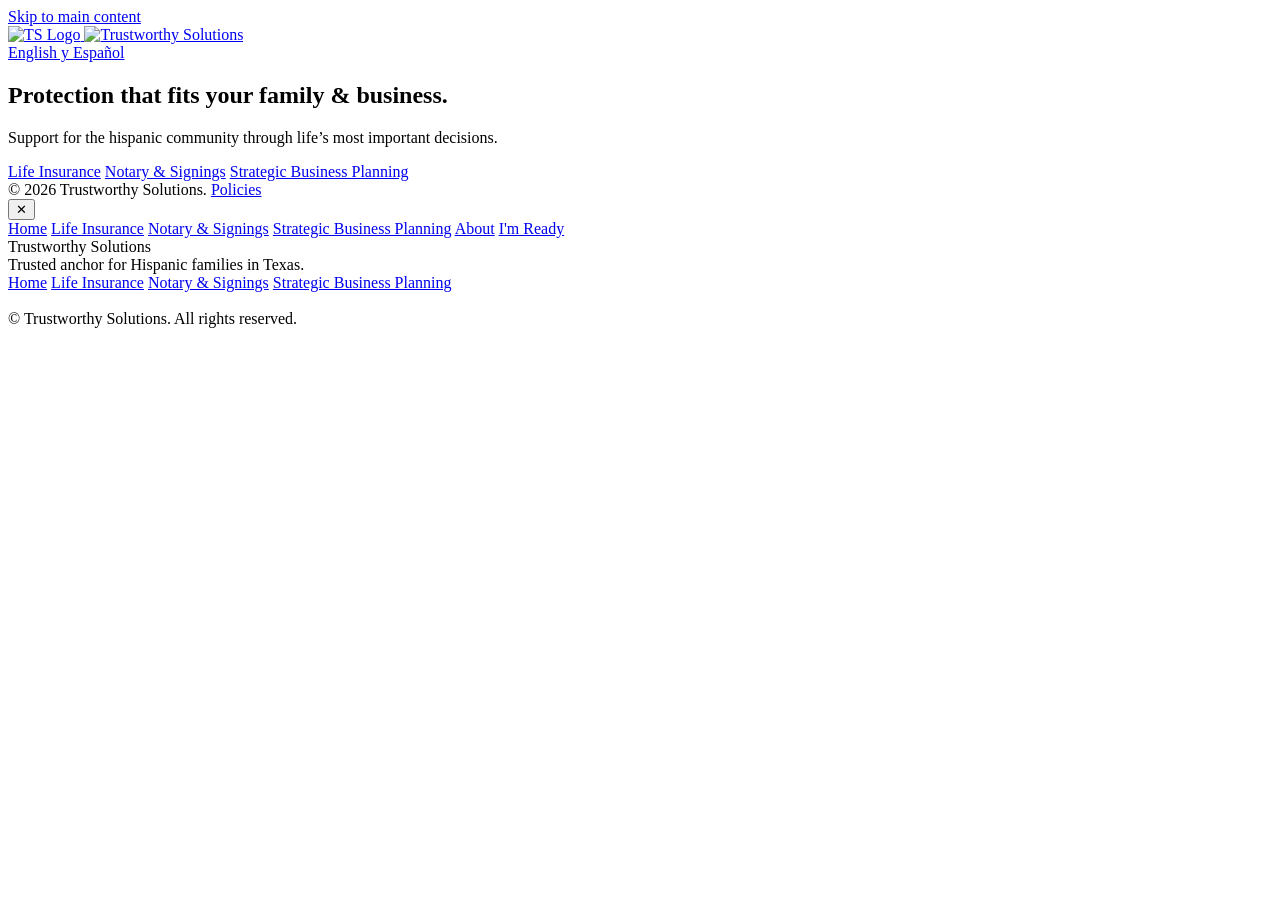
==== index.html @ 928674b2 "Add files via upload" ====
<!DOCTYPE html>

<html lang="en">
<head>
<meta charset="utf-8"/>
<meta content="width=device-width, initial-scale=1" name="viewport"/><meta content="#ffffff" name="theme-color"/><link href="favicon.ico" rel="icon"/><link href="favicon.ico" rel="shortcut icon"/><link href="favicon-32x32.png" rel="icon" sizes="32x32" type="image/png"/><link href="favicon-16x16.png" rel="icon" sizes="16x16" type="image/png"/><link href="apple-touch-icon.png" rel="apple-touch-icon" sizes="180x180"/><link href="site.webmanifest" rel="manifest"/><link as="image" href="assets/img/home-hero-1280.webp" rel="preload" type="image/webp"/><link as="image" href="assets/img/home-hero.webp" rel="preload" type="image/webp"/>
<title>Trustworthy Solutions | Life Insurance, Notary &amp; Business Planning in Texas</title>
<meta name="description" content="Trustworthy Solutions helps Hispanic families in Texas with life insurance, notary signings, and strategic business planning. Bilingual support in English y Español."/>
<meta name="robots" content="index, follow"/>
<link rel="canonical" href="https://mytrustworthysolutions.com/"/>
<meta property="og:title" content="Trustworthy Solutions | Life Insurance, Notary &amp; Business Planning in Texas"/>
<meta property="og:description" content="Trustworthy Solutions helps Hispanic families in Texas with life insurance, notary signings, and strategic business planning. Bilingual support in English y Español."/>
<meta property="og:type" content="website"/>
<meta property="og:url" content="https://mytrustworthysolutions.com/"/>
<meta property="og:image" content="https://mytrustworthysolutions.com/assets/img/TSLogo1.png"/>
<meta name="twitter:card" content="summary_large_image"/>
<meta name="twitter:title" content="Trustworthy Solutions | Life Insurance, Notary &amp; Business Planning in Texas"/>
<meta name="twitter:description" content="Trustworthy Solutions helps Hispanic families in Texas with life insurance, notary signings, and strategic business planning. Bilingual support in English y Español."/>
<meta name="twitter:image" content="https://mytrustworthysolutions.com/assets/img/TSLogo1.png"/>
<script type="application/ld+json">
{
  "@context": "https://schema.org",
  "@graph": [
    {
      "@type": ["Organization", "LocalBusiness", "InsuranceAgency", "FinancialService"],
      "@id": "https://mytrustworthysolutions.com/#organization",
      "name": "Trustworthy Solutions",
      "url": "https://mytrustworthysolutions.com/",
      "logo": "https://mytrustworthysolutions.com/assets/img/TSLogo1.png",
      "image": "https://mytrustworthysolutions.com/assets/img/TSLogo1.png",
      "description": "Trustworthy Solutions helps Hispanic families in Texas with life insurance, notary signings, and strategic business planning. Bilingual support in English y Español.",
      "founder": {
        "@type": "Person",
        "name": "Tachary O’Neill"
      },
      "areaServed": {
        "@type": "State",
        "name": "Texas"
      },
      "serviceType": ["Life Insurance", "Notary Services", "Strategic Business Planning"],
      "availableLanguage": ["English", "Spanish"]
    }
  ]
}
</script>
<link href="assets/css/styles.css" rel="stylesheet"/>
</head>
<body class="layout-relaxed page-home">
<a class="skip" href="#main">Skip to main content</a>
<header class="site-header"><div class="header-inner container"><a aria-label="Home" class="brand brand-img" href="index.html">
<img alt="TS Logo" class="brand-ts" decoding="async" height="182" src="assets/img/TSLogo1.png" width="183"/>
<img alt="Trustworthy Solutions" class="brand-wordmark" decoding="async" height="76" src="assets/img/TSLogo2.png" width="225"/>
</a><div class="header-actions navbar-actions">
<a class="header-lang hero-btn lang-toggle" href="contact.html#form">English y Español</a>
</div></div></header>
<main id="main">
<section aria-label="Homepage hero" class="hero-full">
<div aria-label="Homepage hero image placeholder" class="hero-bg" role="img"></div>
<div class="hero-overlay">
<div class="hero-copy"><h1 class="hero-title">Protection that fits your family &amp; business.</h1>
<p class="hero-sub">
          Support for the hispanic community through life’s most important decisions.
        </p>
<div aria-label="Primary actions" class="hero-buttons">
<a class="hero-btn" href="life-insurance.html">Life Insurance</a>
<a class="hero-btn" href="notary-signings.html">Notary &amp; Signings</a>
<a class="hero-btn" href="strategic-business-planning.html">Strategic Business Planning</a>
</div>
</div>
</div>
<div class="home-copyright">
    © <span id="year"></span> Trustworthy Solutions. <a href="policies.html">Policies</a>
</div>
<script>
    (function(){var y=document.getElementById('year'); if(y){y.textContent=new Date().getFullYear();}})();
  </script>
</section>
</main>
<div aria-hidden="true" class="menu-drawer" id="menu-drawer">
<div class="menu-drawer__overlay" tabindex="-1"></div>
<div aria-label="Site menu" aria-modal="true" class="menu-drawer__panel" role="dialog">
<button aria-label="Close menu" class="menu-close" type="button">✕</button>
<nav aria-label="Primary" class="menu-nav">
<a aria-current="page" class="nav-link" href="index.html">Home</a>
<a class="nav-link" href="life-insurance.html">Life Insurance</a>
<a class="nav-link" href="notary-signings.html">Notary &amp; Signings</a>
<a class="nav-link" href="strategic-business-planning.html">Strategic Business Planning</a>
<a class="nav-link" href="about.html">About</a>
<a class="nav-link nav-cta" href="contact.html">I'm Ready</a>
</nav>
</div>
</div>
<footer class="footer-frosted">
<div class="container">
<div class="footer-compact">
<div class="footer-left">
<div class="footer-title">Trustworthy Solutions</div>
<div class="footer-tag">Trusted anchor for Hispanic families in Texas.</div>
</div>
<div class="footer-navwrap">
<nav aria-label="Footer" class="footer-links-inline">
<a href="index.html">Home</a>
<a href="life-insurance.html">Life Insurance</a>
<a href="notary-signings.html">Notary &amp; Signings</a>
<a href="strategic-business-planning.html">Strategic Business Planning</a>
</nav>
</div>
<div class="footer-meta">
<a href="policies.html" style="color:rgba(255,255,255,.86); text-decoration:underline;">Policies &amp; Disclosures</a>
</div>
<div class="small">© <span id="year"></span> Trustworthy Solutions. All rights reserved.</div>
</div>
</div>
</footer><script src="assets/js/main.js"></script></body>
</html>
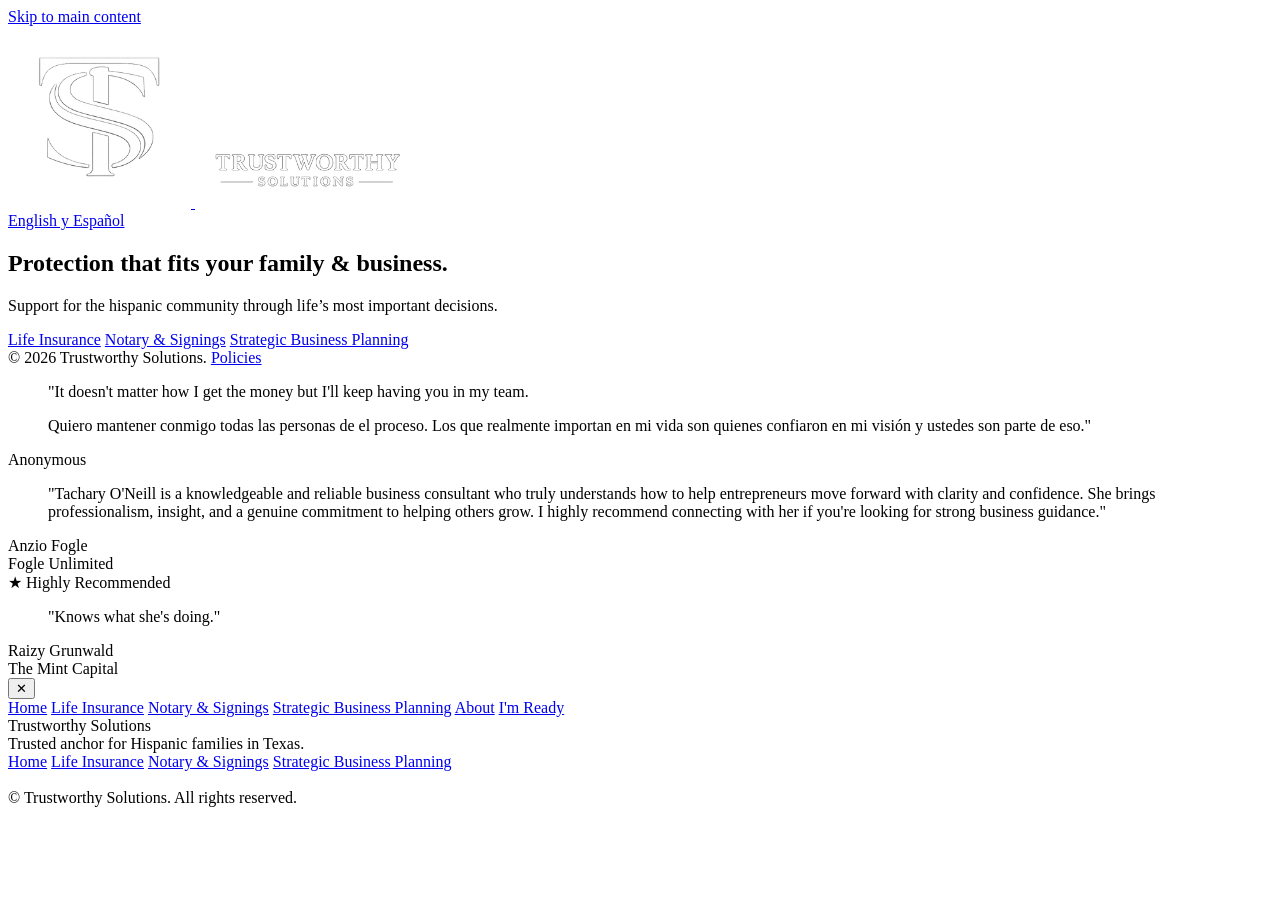
==== commit 67469cfa: "Add files via upload" ====
--- a/index.html
+++ b/index.html
@@ -75,6 +75,34 @@
     (function(){var y=document.getElementById('year'); if(y){y.textContent=new Date().getFullYear();}})();
   </script>
 </section>
+
+<section aria-label="Client reviews" class="home-reviews">
+  <div class="review-grid">
+
+    <article class="review-card long-review">
+      <blockquote>
+        <p>"It doesn't matter how I get the money but I'll keep having you in my team.</p>
+        <p>Quiero mantener conmigo todas las personas de el proceso. Los que realmente importan en mi vida son quienes confiaron en mi visión y ustedes son parte de eso."</p>
+      </blockquote>
+      <div class="review-author">Anonymous</div>
+    </article>
+
+    <article class="review-card">
+      <blockquote>"Tachary O'Neill is a knowledgeable and reliable business consultant who truly understands how to help entrepreneurs move forward with clarity and confidence. She brings professionalism, insight, and a genuine commitment to helping others grow. I highly recommend connecting with her if you're looking for strong business guidance."</blockquote>
+      <div class="review-author">Anzio Fogle</div>
+      <div class="review-business">Fogle Unlimited</div>
+    </article>
+
+    <article class="review-card">
+      <div class="review-badge">★ Highly Recommended</div>
+      <blockquote>"Knows what she's doing."</blockquote>
+      <div class="review-author">Raizy Grunwald</div>
+      <div class="review-business">The Mint Capital</div>
+    </article>
+
+  </div>
+</section>
+
 </main>
 <div aria-hidden="true" class="menu-drawer" id="menu-drawer">
 <div class="menu-drawer__overlay" tabindex="-1"></div>
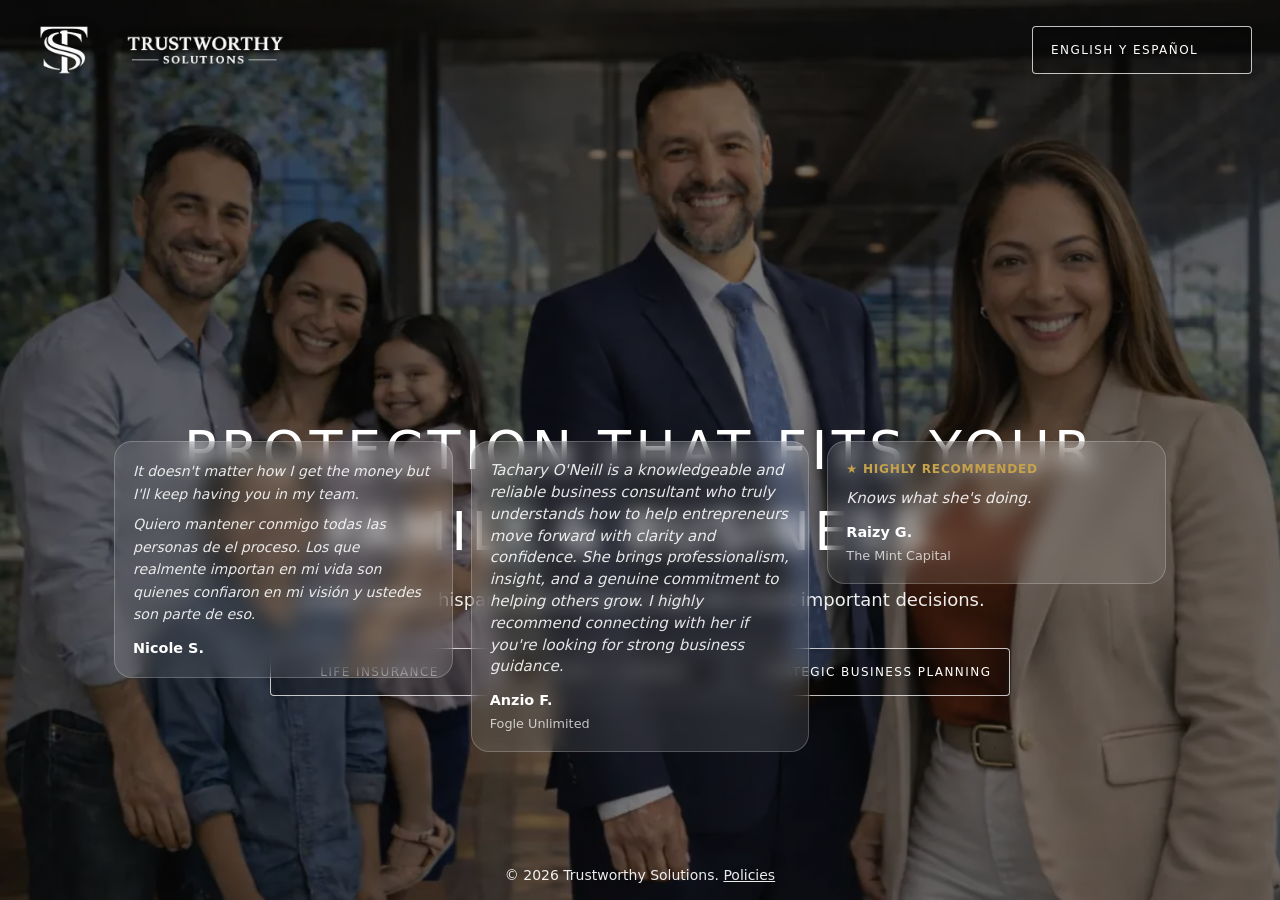
==== commit 2dff7cb2: "Add files via upload" ====
--- a/index.html
+++ b/index.html
@@ -57,51 +57,55 @@
 <section aria-label="Homepage hero" class="hero-full">
 <div aria-label="Homepage hero image placeholder" class="hero-bg" role="img"></div>
 <div class="hero-overlay">
-<div class="hero-copy"><h1 class="hero-title">Protection that fits your family &amp; business.</h1>
-<p class="hero-sub">
-          Support for the hispanic community through life’s most important decisions.
-        </p>
-<div aria-label="Primary actions" class="hero-buttons">
-<a class="hero-btn" href="life-insurance.html">Life Insurance</a>
-<a class="hero-btn" href="notary-signings.html">Notary &amp; Signings</a>
-<a class="hero-btn" href="strategic-business-planning.html">Strategic Business Planning</a>
-</div>
-</div>
-</div>
+        <!-- Wrap the hero copy and reviews together so they stack vertically -->
+        <div class="hero-center">
+          <div class="hero-copy">
+            <h1 class="hero-title">Protection that fits your family &amp; business.</h1>
+            <p class="hero-sub">
+              Support for the hispanic community through life’s most important decisions.
+            </p>
+            <div aria-label="Primary actions" class="hero-buttons">
+              <a class="hero-btn" href="life-insurance.html">Life Insurance</a>
+              <a class="hero-btn" href="notary-signings.html">Notary &amp; Signings</a>
+              <a class="hero-btn" href="strategic-business-planning.html">Strategic Business Planning</a>
+            </div>
+          </div>
+          <!-- Reviews section appears directly under the service buttons -->
+          <section aria-label="Client reviews" class="home-reviews">
+            <div class="review-grid">
+              <article class="review-card long-review">
+                <blockquote>
+                  <p>It doesn't matter how I get the money but I'll keep having you in my team.</p>
+                  <p>Quiero mantener conmigo todas las personas de el proceso. Los que realmente importan en mi vida son quienes confiaron en mi visión y ustedes son parte de eso.</p>
+                </blockquote>
+                <div class="review-author">Nicole S.</div>
+              </article>
+              <article class="review-card">
+                <blockquote>
+                  Tachary O'Neill is a knowledgeable and reliable business consultant who truly understands how to help entrepreneurs move forward with clarity and confidence. She brings professionalism, insight, and a genuine commitment to helping others grow. I highly recommend connecting with her if you're looking for strong business guidance.
+                </blockquote>
+                <div class="review-author">Anzio F.</div>
+                <div class="review-business">Fogle Unlimited</div>
+              </article>
+              <article class="review-card">
+                <div class="review-badge">★ Highly Recommended</div>
+                <blockquote>
+                  Knows what she's doing.
+                </blockquote>
+                <div class="review-author">Raizy G.</div>
+                <div class="review-business">The Mint Capital</div>
+              </article>
+            </div>
+          </section>
+        </div>
+      </div>
 <div class="home-copyright">
     © <span id="year"></span> Trustworthy Solutions. <a href="policies.html">Policies</a>
 </div>
 <script>
     (function(){var y=document.getElementById('year'); if(y){y.textContent=new Date().getFullYear();}})();
   </script>
-</section>
-
-<section aria-label="Client reviews" class="home-reviews">
-  <div class="review-grid">
-
-    <article class="review-card long-review">
-      <blockquote>
-        <p>"It doesn't matter how I get the money but I'll keep having you in my team.</p>
-        <p>Quiero mantener conmigo todas las personas de el proceso. Los que realmente importan en mi vida son quienes confiaron en mi visión y ustedes son parte de eso."</p>
-      </blockquote>
-      <div class="review-author">Anonymous</div>
-    </article>
-
-    <article class="review-card">
-      <blockquote>"Tachary O'Neill is a knowledgeable and reliable business consultant who truly understands how to help entrepreneurs move forward with clarity and confidence. She brings professionalism, insight, and a genuine commitment to helping others grow. I highly recommend connecting with her if you're looking for strong business guidance."</blockquote>
-      <div class="review-author">Anzio Fogle</div>
-      <div class="review-business">Fogle Unlimited</div>
-    </article>
-
-    <article class="review-card">
-      <div class="review-badge">★ Highly Recommended</div>
-      <blockquote>"Knows what she's doing."</blockquote>
-      <div class="review-author">Raizy Grunwald</div>
-      <div class="review-business">The Mint Capital</div>
-    </article>
-
-  </div>
-</section>
+  </section>
 
 </main>
 <div aria-hidden="true" class="menu-drawer" id="menu-drawer">
--- a/assets/css/styles.css
+++ b/assets/css/styles.css
@@ -0,0 +1,3700 @@
+@import url('https://fonts.googleapis.com/css2?family=Fraunces:opsz,wght@9..144,600;9..144,700&family=Inter:wght@400;500;600&display=swap');
+:root{
+  --logo-ts-h: 56px;
+  --logo-wordmark-h: 28px;
+
+  /* Keep the same core colors (purple + gold), but refine them for a calmer premium look */
+  --bg:#F6F3EE;
+  --surface:#FFFFFF;
+  --text:#171717;
+  --muted:rgba(23,23,23,.72);
+
+  --purple:#3E2A74;
+  --purpleHover:#32215F;
+  --gold:#C6A24C;
+
+  --border:rgba(23,23,23,.10);
+  --borderSoft:rgba(23,23,23,.07);
+
+  --radius:20px;
+  --radiusLg:28px;
+  --shadowSoft:0 10px 30px rgba(0,0,0,.06);
+  --shadowHover:0 18px 48px rgba(0,0,0,.10);
+
+  --max:1160px;
+}
+*{box-sizing:border-box}
+html,body{margin:0;padding:0;width:100%;overflow-x:hidden}
+body{
+  font-family:ui-sans-serif,system-ui,-apple-system,Segoe UI,Roboto,Helvetica,Arial;
+  background:var(--bg); color:var(--text); line-height:1.5;
+  -webkit-font-smoothing:antialiased;
+  -moz-osx-font-smoothing:grayscale;
+}
+
+/* Subtle premium background texture (kept quiet on purpose) */
+body.layout-relaxed{position:relative; isolation:isolate;}
+body.layout-relaxed::before,
+body.layout-relaxed::after{
+  content:"";
+  position:fixed;
+  inset:-40vh -20vw;
+  z-index:-1;
+  pointer-events:none;
+  filter:blur(40px);
+  opacity:.55;
+}
+body.layout-relaxed::before{
+  background:
+    radial-gradient(900px 420px at 15% 12%, rgba(62,42,116,.16), transparent 60%),
+    radial-gradient(780px 380px at 85% 75%, rgba(198,162,76,.14), transparent 60%);
+}
+body.layout-relaxed::after{
+  background:
+    radial-gradient(840px 420px at 65% 5%, rgba(255,255,255,.70), transparent 62%),
+    radial-gradient(760px 420px at 30% 85%, rgba(255,255,255,.62), transparent 60%);
+  opacity:.35;
+}
+a{color:inherit;text-decoration:none}
+a:hover{color:var(--purple)}
+.container{width:min(var(--max),calc(100% - 40px)); margin:0 auto}
+
+/* Accessibility */
+.skip{
+  position:absolute; left:-999px; top:auto; width:1px; height:1px; overflow:hidden;
+}
+.skip:focus{
+  left:12px; top:12px; width:auto; height:auto; padding:10px 12px;
+  background:rgba(255,255,255,.95); border:1px solid var(--border); border-radius:12px;
+  z-index:1000;
+}
+
+/* Header / Nav */
+header{position:sticky; top:0; z-index:50; background:rgba(0,0,0,.28); backdrop-filter:blur(10px); -webkit-backdrop-filter:blur(10px); border-bottom:1px solid rgba(255,255,255,.14)}
+body.header-scrolled header{box-shadow:0 10px 28px rgba(0,0,0,.06)}
+.navbar{display:flex; align-items:center; justify-content:space-between; gap:16px; padding:10px 0}
+.brand{display:flex; align-items:center; gap:10px; min-width:240px}
+.brand-mark{width:28px;height:28px;flex:0 0 auto}
+.brand-name{font-weight:800; letter-spacing:.2px}
+.brand-tag{font-size:12px; color:var(--muted); margin-top:2px}
+nav{display:flex; align-items:center; gap:12px; flex-wrap:wrap; justify-content:center}
+.nav-link{
+  font-size:14px;
+  color:rgba(23,23,23,.82);
+  padding:10px 10px;
+  border-radius:4px;
+  position:relative;
+  transition:background .2s ease, transform .12s ease, color .2s ease;
+}
+.nav-link::after{
+  content:"";
+  position:absolute;
+  left:12px;
+  right:12px;
+  bottom:6px;
+  height:2px;
+  background:linear-gradient(90deg, var(--gold), rgba(198,162,76,.35));
+  border-radius:4px;
+  transform:scaleX(0);
+  transform-origin:left;
+  transition:transform .22s ease;
+  opacity:.9;
+}
+.nav-link:hover{background:rgba(255,255,255,.70); transform:translateY(-1px)}
+.nav-link:hover::after{transform:scaleX(1)}
+.nav-link[aria-current="page"]{
+  color:var(--text);
+  background:rgba(255,255,255,.80);
+  border:1px solid var(--borderSoft);
+}
+.nav-link[aria-current="page"]::after{transform:scaleX(1)}
+.nav-actions{display:flex; align-items:center; gap:10px; min-width:260px; justify-content:flex-end}
+
+@media (max-width:920px){
+  .navbar{flex-wrap:wrap}
+  .brand{min-width:auto}
+  .nav-actions{min-width:auto; width:100%; justify-content:flex-start}
+  nav{width:100%; justify-content:flex-start}
+}
+
+/* Buttons / Pills */
+.btn{
+  display:inline-flex; align-items:center; justify-content:center; gap:10px;
+  border-radius:4px; padding:10px 14px; font-weight:700;
+  border:1px solid var(--borderSoft); background:rgba(255,255,255,.92); cursor:pointer;
+  transition:transform .14s ease, background .2s ease, border .2s ease, box-shadow .2s ease;
+  font-size:14px;
+}
+.btn:hover{transform:translateY(-2px); box-shadow:0 10px 22px rgba(0,0,0,.08)}
+.btn:active{transform:translateY(-1px)}
+.btn-primary{background:var(--purple); border-color:var(--purple); color:#fff}
+.btn-primary:hover{background:var(--purpleHover); border-color:var(--purpleHover)}
+.btn-ghost{background:transparent}
+
+.pill{
+  display:inline-flex; align-items:center; gap:8px;
+  padding:6px 10px; border-radius:4px;
+  border:1px solid rgba(198,162,76,.35);
+  background:rgba(255,255,255,.78);
+  font-size:12px; color:rgba(31,31,31,.82);
+}
+
+/* Layout */
+main{padding:28px 0 56px}
+.section{padding:26px 0}
+.section-title{margin:0 0 12px; font-size:18px; letter-spacing:-.2px}
+.section-sub{margin:0 0 18px; color:rgba(31,31,31,.78); max-width:72ch}
+
+/* Scroll reveal (subtle, not "everything everywhere") */
+.reveal{opacity:0; transform:translateY(14px); transition:opacity .65s ease, transform .65s ease; will-change:opacity,transform}
+.reveal.reveal-in{opacity:1; transform:none}
+.reveal.reveal-delay-1{transition-delay:.06s}
+.reveal.reveal-delay-2{transition-delay:.12s}
+.reveal.reveal-delay-3{transition-delay:.18s}
+@media (prefers-reduced-motion:reduce){
+  .reveal{opacity:1 !important; transform:none !important; transition:none !important}
+  html{scroll-behavior:auto}
+}
+
+/* Hero */
+.hero{display:grid; grid-template-columns:1.15fr .85fr; gap:26px; align-items:center; padding:28px 0 10px}
+@media (max-width:920px){ .hero{grid-template-columns:1fr; padding-top:18px} }
+
+.hero-card{
+  background:rgba(255,255,255,.90);
+  border:1px solid var(--borderSoft);
+  border-radius:var(--radiusLg);
+  padding:28px;
+  box-shadow:var(--shadowSoft);
+  position:relative;
+  overflow:hidden;
+}
+.hero-card::before{
+  content:"";
+  position:absolute;
+  inset:-120px;
+  background:
+    radial-gradient(520px 220px at 18% 22%, rgba(62,42,116,.16), transparent 60%),
+    radial-gradient(520px 220px at 78% 72%, rgba(198,162,76,.14), transparent 62%);
+  pointer-events:none;
+}
+.hero-card > *{position:relative}
+.h1{font-size:clamp(28px,3.2vw,44px); line-height:1.15; margin:0; letter-spacing:-.4px}
+.gold-underline{height:2px; width:64px; background:var(--gold); border-radius:4px; margin:12px 0 18px}
+.subhead{margin:0; color:rgba(31,31,31,.78); font-size:16px; max-width:56ch}
+.hero-actions{display:flex; gap:12px; flex-wrap:wrap; margin-top:18px}
+.trustline{margin-top:18px; display:flex; gap:10px; flex-wrap:wrap}
+
+.media{
+  border-radius:calc(var(--radius) + 10px);
+  overflow:hidden;
+  border:0;
+  background:transparent;
+  box-shadow:none;
+  min-height:320px;
+  position:relative;
+  padding:0;
+}
+.media::before{
+  content:""; position:absolute; inset:0;
+  background:
+    radial-gradient(600px 220px at 30% 20%, rgba(62,42,116,.12), transparent 60%),
+    radial-gradient(560px 220px at 70% 70%, rgba(200,162,74,.14), transparent 60%);
+  pointer-events:none;
+}
+.media-inner{position:relative; padding:18px; height:100%; display:flex; flex-direction:column; justify-content:flex-end; gap:10px}
+.media-label{align-self:flex-start; background:rgba(255,255,255,.82); border:1px solid rgba(200,162,74,.35); padding:7px 10px; border-radius:4px; font-size:12px}
+.media-note{background:rgba(255,255,255,.86); border:1px solid var(--border); padding:12px 14px; border-radius:14px; color:rgba(31,31,31,.78); font-size:13px}
+
+/* Cards / Grids */
+.grid-3{display:grid; grid-template-columns:repeat(3,1fr); gap:16px}
+@media (max-width:920px){ .grid-3{grid-template-columns:1fr} }
+
+.card{
+  background:var(--surface);
+  border:1px solid var(--borderSoft);
+  border-radius:var(--radiusLg);
+  padding:18px;
+  box-shadow:0 10px 22px rgba(0,0,0,.05);
+  position:relative;
+  transition:transform .16s ease, box-shadow .22s ease, border .22s ease, background .22s ease;
+}
+.card:hover{transform:translateY(-4px); box-shadow:var(--shadowHover); border-color:rgba(23,23,23,.10)}
+.card.accent::before{
+  content:""; position:absolute; top:0; left:0; right:0; height:2px;
+  background:var(--gold);
+  border-top-left-radius:var(--radius);
+  border-top-right-radius:var(--radius);
+}
+.card h3{margin:0 0 6px; font-size:16px}
+.card p{margin:0; color:rgba(31,31,31,.74); font-size:14px}
+.card a{display:inline-flex; margin-top:10px; font-weight:800; font-size:14px; color:var(--purple)}
+
+/* Steps */
+.steps{display:grid; grid-template-columns:repeat(3,1fr); gap:16px}
+@media (max-width:920px){ .steps{grid-template-columns:1fr} }
+.step{background:rgba(255,255,255,.86); border:1px solid var(--border); border-radius:var(--radius); padding:18px}
+.kicker{display:flex; align-items:center; justify-content:space-between; gap:10px; margin-bottom:8px}
+.num{width:28px;height:28px;border-radius:4px;border:1px solid rgba(200,162,74,.55); display:flex; align-items:center; justify-content:center; font-weight:900; font-size:13px}
+.step h4{margin:0; font-size:16px}
+.step p{margin:8px 0 0; color:rgba(31,31,31,.74); font-size:14px}
+
+.split{display:grid; grid-template-columns:1fr 1fr; gap:16px}
+@media (max-width:920px){ .split{grid-template-columns:1fr} }
+
+/* Details (FAQ / Policies) */
+details{background:rgba(255,255,255,.86); border:1px solid var(--borderSoft); border-radius:16px; padding:12px 14px}
+summary{cursor:pointer; font-weight:900; list-style:none; position:relative; padding-right:28px}
+summary::-webkit-details-marker{display:none}
+summary::after{
+  content:"+";
+  position:absolute;
+  right:6px;
+  top:50%;
+  transform:translateY(-50%);
+  width:22px;
+  height:22px;
+  border-radius:4px;
+  display:flex;
+  align-items:center;
+  justify-content:center;
+  font-weight:900;
+  color:rgba(23,23,23,.80);
+  background:rgba(255,255,255,.70);
+  border:1px solid rgba(23,23,23,.10);
+}
+details[open] summary::after{content:"–"}
+details p{margin:10px 0 0; color:rgba(31,31,31,.76); font-size:14px}
+
+/* Contact form */
+.form{display:grid; gap:12px}
+.field{display:grid; gap:6px}
+label{font-size:13px; color:rgba(31,31,31,.78); font-weight:800}
+input,select,textarea{
+  border-radius:14px; border:1px solid var(--border);
+  padding:12px 12px; font-size:14px;
+  background:rgba(255,255,255,.92);
+  outline:none;
+}
+textarea{min-height:120px; resize:vertical}
+
+/* CTA band */
+.cta{
+  background:#121212; color:#fff;
+  border-radius:calc(var(--radiusLg) + 2px);
+  padding:22px;
+  border:1px solid rgba(200,162,74,.22);
+  position:relative; overflow:hidden;
+}
+.cta::before{
+  content:""; position:absolute; inset:-80px;
+  background:
+    radial-gradient(420px 220px at 25% 30%, rgba(62,42,116,.35), transparent 60%),
+    radial-gradient(360px 200px at 80% 70%, rgba(200,162,74,.28), transparent 60%);
+  pointer-events:none;
+}
+.cta-inner{position:relative; display:flex; align-items:center; justify-content:space-between; gap:14px; flex-wrap:wrap}
+.cta h2{margin:0; font-size:20px; letter-spacing:-.2px}
+.cta p{margin:6px 0 0; color:rgba(255,255,255,.78); max-width:60ch; font-size:14px}
+.cta .btn{border-color:rgba(255,255,255,.16)}
+.cta .btn-ghost{color:#fff; background:transparent}
+.cta .btn-primary{background:var(--gold); border-color:var(--gold); color:#111}
+.cta .btn-primary:hover{filter:brightness(.95)}
+
+/* Footer */
+footer{background:#121212; color:rgba(255,255,255,.82); padding:34px 0; border-top:1px solid rgba(200,162,74,.18)}
+.footer-grid{display:grid; grid-template-columns:1.3fr 1fr 1fr; gap:20px}
+@media (max-width:920px){ .footer-grid{grid-template-columns:1fr} }
+.footer-title{margin:0 0 8px; color:#fff; font-weight:900}
+.small{font-size:12px; color:rgba(255,255,255,.66); margin-top:14px}
+
+
+/* =========================================================
+   Relaxed layout overrides (less boxed, more breathing room)
+   ========================================================= */
+body.layout-relaxed main{padding:44px 0 80px;}
+body.layout-relaxed .container{width:min(var(--max),calc(100% - 56px));}
+@media (max-width:920px){body.layout-relaxed .container{width:calc(100% - 32px);}}
+
+/* More breathing room between sections */
+body.layout-relaxed .section{padding:44px 0;}
+body.layout-relaxed .section-title{font-size:19px; margin:0 0 14px;}
+body.layout-relaxed .section-sub{margin:0 0 22px; max-width:78ch;}
+
+/* Make hero feel open instead of boxed */
+body.layout-relaxed .hero{gap:44px; padding:46px 0 12px; align-items:start;}
+body.layout-relaxed .hero-card{background:transparent; border:0; box-shadow:none; padding:0;}
+body.layout-relaxed .hero-card::before{display:none}
+body.layout-relaxed .subhead{max-width:62ch; font-size:16px;}
+body.layout-relaxed .hero-actions{margin-top:22px;}
+body.layout-relaxed .trustline{margin-top:22px;}
+
+/* Reduce "card wall" effect */
+body.layout-relaxed .grid-3{gap:22px;}
+body.layout-relaxed .card{
+  background:rgba(255,255,255,.70);
+  border:1px solid rgba(23,23,23,.07);
+  box-shadow:none;
+  padding:22px;
+}
+body.layout-relaxed .card:hover{transform:translateY(-3px); background:rgba(255,255,255,.84); box-shadow:0 18px 50px rgba(0,0,0,.10)}
+body.layout-relaxed .card.accent::before{
+  height:0; /* remove top accent bar to reduce boxiness */
+}
+body.layout-relaxed .card + .card{margin-top:0;}
+
+/* Steps become lighter */
+body.layout-relaxed .step{
+  background:rgba(255,255,255,.62);
+  box-shadow:none;
+}
+
+/* Replace image "cards" with open embed slots */
+body.layout-relaxed .embed-slot{
+  border:0;
+  box-shadow:none;
+  background:transparent;
+  border-radius:calc(var(--radius) + 10px);
+  min-height:360px;
+  position:relative;
+  overflow:hidden;
+}
+body.layout-relaxed .embed-slot::before{
+  content:"";
+  position:absolute;
+  inset:0;
+  border-radius:inherit;
+  background:
+    radial-gradient(760px 280px at 20% 15%, rgba(62,42,116,.10), transparent 60%),
+    radial-gradient(620px 260px at 85% 80%, rgba(200,162,74,.10), transparent 60%);
+}
+body.layout-relaxed .embed-slot::after{
+  content:"";
+  position:absolute;
+  inset:12px;
+  border-radius:calc(var(--radius) + 2px);
+  border:1px dashed rgba(31,31,31,.18);
+  background:rgba(255,255,255,.22);
+}
+body.layout-relaxed .embed-slot .media-inner{position:relative; padding:18px; height:100%; display:flex; flex-direction:column; justify-content:flex-end; gap:10px;}
+body.layout-relaxed .embed-slot .media-label{
+  align-self:flex-start;
+  background:rgba(255,255,255,.78);
+  border:1px solid rgba(31,31,31,.10);
+}
+body.layout-relaxed .embed-slot .media-note{
+  background:rgba(255,255,255,.78);
+  border:1px solid rgba(31,31,31,.10);
+}
+
+/* Split sections feel less rigid */
+body.layout-relaxed .split{gap:28px; align-items:start;}
+
+/* CTA stays strong but less heavy */
+body.layout-relaxed .cta{border-radius:calc(var(--radius) + 12px);}
+
+/* A little more text rhythm */
+body.layout-relaxed p{line-height:1.6;}
+
+/* Page-specific breathing (varies density page-to-page) */
+body.layout-relaxed.page-life-insurance .grid-3,
+body.layout-relaxed.page-notary-signings .grid-3{grid-template-columns:1fr; max-width:72ch;}
+body.layout-relaxed.page-life-insurance .card,
+body.layout-relaxed.page-notary-signings .card{padding:18px;}
+body.layout-relaxed.page-contact .split{grid-template-columns:1.15fr .85fr;}
+@media (max-width:920px){body.layout-relaxed.page-contact .split{grid-template-columns:1fr;}}
+
+
+/* --- Page-unique layout variants --- */
+
+.hero{display:grid; grid-template-columns:1.05fr .95fr; gap:32px; align-items:center; padding:34px 0 18px; grid-template-areas:"content media";}
+.hero .hero-card{grid-area:content}
+.hero .media{grid-area:media}
+@media (max-width:920px){
+  .hero{grid-template-columns:1fr; grid-template-areas:"content" "media"; padding-top:22px}
+}
+
+/* Open image embed slot */
+.media .media-inner{min-height:320px; display:flex; flex-direction:column; justify-content:flex-end; gap:12px}
+.media::before{
+  content:"";
+  position:absolute; inset:0;
+  background:
+    radial-gradient(720px 260px at 25% 20%, rgba(62,42,116,.10), transparent 60%),
+    radial-gradient(640px 260px at 70% 80%, rgba(200,162,74,.12), transparent 60%);
+  pointer-events:none;
+}
+.media::after{
+  content:"";
+  position:absolute; inset:14px;
+  border-radius:calc(var(--radius) + 6px);
+  border:1px dashed rgba(31,31,31,.18);
+  background:rgba(255,255,255,.55);
+  pointer-events:none;
+}
+
+/* Softer surfaces: use boxes sparingly */
+.card{box-shadow:none}
+.section{padding:34px 0}
+.section + .section{padding-top:18px}
+
+/* Simple list layout (replaces some 3-up grids) */
+.list-stack{display:grid; gap:14px; max-width:74ch}
+.list-item{padding:2px 0}
+.list-item h3{margin:0 0 6px; font-size:16px}
+.list-item p{margin:0; color:rgba(31,31,31,.74); font-size:14px}
+.list-item + .list-item{border-top:1px solid rgba(31,31,31,.10); padding-top:14px}
+
+/* Page-specific rhythms (avoid same feel everywhere) */
+.page-home .hero{grid-template-areas:"media content"; grid-template-columns:1.15fr .85fr}
+.page-home .hero-card{background:rgba(255,255,255,.86)}
+.page-home .media::after{inset:10px}
+
+.page-life .hero{grid-template-areas:"content" "media"; grid-template-columns:1fr; gap:18px}
+.page-life .hero-card{max-width:78ch}
+.page-life .media{min-height:360px}
+
+.page-notary .hero{grid-template-areas:"content"; grid-template-columns:1fr; gap:18px}
+.page-notary .hero-card{max-width:78ch; background:rgba(255,255,255,.82)}
+.page-notary .media::after{border-style:solid; border-color:rgba(31,31,31,.14)}
+
+
+/* Strategic Business Planning page background */
+body.layout-relaxed.page-strategy{
+  background-image: url("../img/strategy-bg.png");
+  background-image: -webkit-image-set(
+    url("../img/strategy-bg-1280.webp") 1x,
+    url("../img/strategy-bg.webp") 2x,
+    url("../img/strategy-bg.png") 2x
+  );
+  background-image: image-set(
+    url("../img/strategy-bg-1280.webp") type("image/webp") 1x,
+    url("../img/strategy-bg.webp") type("image/webp") 2x,
+    url("../img/strategy-bg.png") type("image/png") 2x
+  );
+  background-size: cover;
+  background-position:center center;
+  background-repeat:no-repeat;
+  background-attachment: fixed;
+  min-height:100vh;
+  background-color:#0b0b0b;
+}
+body.layout-relaxed.page-strategy main.container{
+  padding-top:36px;
+  padding-bottom:56px;
+}
+body.layout-relaxed.page-strategy .section{margin-top:22px;}
+body.layout-relaxed.page-strategy .hero{margin-top:18px;}
+.accordion-stack{display:grid; gap:10px;}
+.page-strategy .hero{grid-template-areas:"media" "content"; grid-template-columns:1fr; gap:18px}
+.page-strategy .media{min-height:420px}
+.page-strategy .hero-card{max-width:80ch; margin-top:-8px}
+
+.page-contact .hero{grid-template-areas:"content"; grid-template-columns:1fr}
+.page-contact .media{display:none}
+.page-contact .split-contact{grid-template-columns:1.15fr .85fr; gap:28px}
+@media (max-width:920px){
+  .page-contact .split-contact{grid-template-columns:1fr}
+}
+
+.page-about{
+  background-image: url("../img/about-bg.png");
+  background-image: -webkit-image-set(
+    url("../img/about-bg-1280.webp") 1x,
+    url("../img/about-bg.webp") 2x,
+    url("../img/about-bg.png") 2x
+  );
+  background-image: image-set(
+    url("../img/about-bg-1280.webp") type("image/webp") 1x,
+    url("../img/about-bg.webp") type("image/webp") 2x,
+    url("../img/about-bg.png") type("image/png") 2x
+  );
+  background-size: cover;
+  background-position:70% center;
+  background-repeat:no-repeat;
+  background-attachment:fixed;
+  min-height:100vh;
+  background-color:#0b0b0b;
+}
+
+/* Lock background image while cards scroll (About + Notary) */
+body.layout-relaxed.page-about{
+  background: none !important; /* background handled by fixed pseudo-element */
+}
+body.layout-relaxed.page-about::before{
+  inset: 0 !important;
+  filter: none !important;
+  opacity: 1 !important;
+  background:
+    url("../img/about-bg.png") 70% center / cover no-repeat;
+}
+
+body.layout-relaxed.page-notary-signings{
+  background: none !important; /* background handled by fixed pseudo-element */
+}
+body.layout-relaxed.page-notary-signings::before{
+  inset: 0 !important;
+  filter: none !important;
+  opacity: 1 !important;
+  background:
+    url("../img/notary-hero-bg.png") center top / cover no-repeat;
+}
+
+.page-about .hero-card{max-width:640px; padding-left:32px; padding-right:32px; padding-bottom:34px;}
+.page-about .hero-card .subhead{line-height:1.55;}
+
+
+
+/* =========================================================
+   Premium motion + subtle interactivity (respect reduced motion)
+   ========================================================= */
+
+
+/* Reveal on scroll */
+.reveal{
+  opacity:0;
+  transform:translateY(14px);
+  transition:opacity .6s ease, transform .6s ease;
+  will-change:opacity, transform;
+}
+.reveal.reveal-in{opacity:1; transform:translateY(0)}
+
+/* Details open feels smoother */
+details{transition:background .2s ease, border .2s ease}
+details[open]{background:rgba(255,255,255,.96); border-color:rgba(198,162,76,.22)}
+
+/* Focus rings (clean + visible) */
+:focus-visible{
+  outline:3px solid rgba(198,162,76,.50);
+  outline-offset:3px;
+  border-radius:12px;
+}
+
+@media (prefers-reduced-motion: reduce){
+  .btn, .nav-link, .card, .reveal{transition:none !important}
+  .btn:hover, .card:hover{transform:none}
+}
+
+
+/* ------------------------------------------------------------
+   Homepage hero layout (matches provided reference image)
+   Notes:
+   - Applies ONLY to .page-home to avoid affecting other pages.
+   - Removes header/footer navigation on homepage per request.
+------------------------------------------------------------ */
+
+/* Homepage: keep header visible so logos display; keep footer hidden (matches current design intent) */
+.page-home footer{display:none !important;}
+
+.page-home{background:#000;}
+
+/* Minimal homepage top bar: logo placeholder + company name */
+.home-header{
+  position:absolute;
+  top:0; left:0; right:0;
+  z-index:5;
+  padding:14px 18px;
+}
+.home-topbar{
+  display:flex;
+  justify-content:center;
+  align-items:center;
+}
+.home-brand{
+  display:flex;
+  align-items:center;
+  gap:10px;
+  text-decoration:none;
+  color:#fff;
+}
+.home-logo{
+  width:44px;
+  height:44px;
+  border:1px solid rgba(255,255,255,.75);
+  border-radius:4px;
+  display:grid;
+  place-items:center;
+  font-size:12px;
+  letter-spacing:.08em;
+  text-transform:uppercase;
+  background:rgba(0,0,0,.18);
+  backdrop-filter: blur(2px);
+}
+.home-brand-name{
+  font-weight:600;
+  letter-spacing:.02em;
+  font-size:14px;
+  text-transform:uppercase;
+  opacity:.95;
+}
+
+/* Full-screen hero */
+.page-home main{padding:0 !important;}
+.hero-full{
+  position:relative;
+  min-height:100vh;
+  min-height:100svh;
+  min-height:100dvh;
+  width:100%;
+  overflow:hidden;
+}
+.hero-bg{
+  position:absolute;
+  inset:0;
+  background-image: url("../img/home-hero.png");
+  background-image: -webkit-image-set(
+    url("../img/home-hero-1280.webp") 1x,
+    url("../img/home-hero.webp") 2x,
+    url("../img/home-hero.png") 2x
+  );
+  background-image: image-set(
+    url("../img/home-hero-1280.webp") type("image/webp") 1x,
+    url("../img/home-hero.webp") type("image/webp") 2x,
+    url("../img/home-hero.png") type("image/png") 2x
+  );
+  background-size:cover;
+  background-position:center;
+  transform:scale(1.02);
+}
+.hero-bg::after{
+  content:"";
+  position:absolute;
+  inset:0;
+  background:linear-gradient(180deg, rgba(0,0,0,.45) 0%, rgba(0,0,0,.50) 35%, rgba(0,0,0,.40) 100%);
+}
+
+/* Centered copy + buttons similar to the reference */
+.hero-overlay{
+  position:relative;
+  z-index:2;
+  min-height:100vh;
+  min-height:100svh;
+  min-height:100dvh;
+  display:grid;
+  place-items:center;
+  padding:96px 18px 56px;
+  text-align:center;
+  color:#fff;
+}
+.hero-copy{
+  max-width:960px;
+}
+
+/* Homepage brand lockup (logo + wordmark centered) */
+.page-home .hero-brand{
+  display:flex;
+  flex-direction:column;
+  align-items:center;
+  gap:14px;
+  margin:0 auto 22px;
+}
+.page-home .hero-logo{
+  height:clamp(72px, 12vw, 128px);
+  width:auto;
+  display:block;
+}
+.page-home .hero-wordmark{
+  width:min(560px, 86vw);
+  height:auto;
+  display:block;
+}
+.hero-title{
+  margin:0;
+  font-size:clamp(28px,4.3vw,54px);
+  letter-spacing:.08em;
+  text-transform:uppercase;
+  font-weight:500;
+}
+.hero-sub{
+  margin:14px auto 0;
+  max-width:720px;
+  font-size:clamp(14px,1.6vw,18px);
+  opacity:.92;
+}
+
+/* Buttons: outlined, wide, aligned like the reference */
+.hero-buttons{
+  margin-top:34px;
+  display:flex;
+  gap:14px;
+  justify-content:center;
+  flex-wrap:wrap;
+}
+.hero-btn{
+  border-radius:4px;
+  min-width:220px;
+  padding:14px 18px;
+  border:1px solid rgba(255,255,255,.75);
+  color:#fff;
+  text-decoration:none;
+  text-transform:uppercase;
+  letter-spacing:.12em;
+  font-size:12px;
+  background:rgba(0,0,0,.20);
+  backdrop-filter: blur(2px);
+  transition:transform .15s ease, background .15s ease, border-color .15s ease;
+}
+.hero-btn:hover{
+  transform:translateY(-1px);
+  background:rgba(0,0,0,.28);
+  border-color:rgba(255,255,255,.9);
+}
+
+/* Notary page background image */
+body.page-notary{
+  /* keep global page background; hero gets the photo background */
+  background:var(--bg);
+}
+
+/* Page-specific hero background images (requested) */
+.page-life .embed-slot{
+  background-image:url("../img/life-hero.png");
+  background-size:cover;
+  background-position:center;
+}
+.page-strategy .embed-slot{
+  background-image:url("../img/strategy-hero.png");
+  background-size:cover;
+  background-position:center;
+}
+
+
+/* HOME ONLY: brand top-left + horizontal lockup */
+.page-home .hero-brand{
+  position:absolute;
+  top:24px;
+  left:24px;
+  display:flex;
+  flex-direction:row;
+  align-items:center;
+  gap:12px;
+  margin:0;
+  z-index:6;
+}
+
+/* HOME ONLY: size lockup so it's visible but not overpowering */
+.page-home .hero-logo{
+  height:clamp(44px, 6vw, 72px);
+  width:auto;
+}
+
+.page-home .hero-wordmark{
+  height:clamp(18px, 3vw, 34px);
+  width:auto;
+}
+
+/* HOME ONLY: bottom copyright + policies link */
+.page-home .home-copyright{
+  position:absolute;
+  left:0;
+  bottom:16px;
+  width:100%;
+  text-align:center;
+  font-size:14px;
+  line-height:1.2;
+  z-index:6;
+  opacity:.92;
+}
+
+.page-home .home-copyright a{
+  text-decoration:underline;
+}
+
+/* Life Insurance page adjustments (requested) */
+.page-life .hero-card{
+  background: rgba(0,0,0,.28); /* remove white card, allow image feel */
+  border-color: rgba(255,255,255,.28);
+  box-shadow: 0 14px 32px rgba(0,0,0,.18);
+  color: rgba(255,255,255,.95);
+}
+.page-life .hero-card .subhead,
+.page-life .hero-card p{ color: rgba(255,255,255,.85); }
+.page-life .gold-underline{ background: rgba(255,255,255,.7); }
+
+/* Align all wording to the right on Life Insurance page */
+/* Life page alignment: match the rest of the site */
+.page-life section,
+.page-life .section-title,
+.page-life .section-sub,
+.page-life .list-item,
+.page-life .card,
+.page-life .step,
+.page-life details{
+  text-align: left;
+}
+
+.page-life .hero-actions,
+.page-life .trustline{ justify-content: flex-end; }
+.page-life .list-stack{ margin-left:auto; }
+.page-life .steps{ margin-left:auto; }
+
+/* Make header buttons resemble homepage hero buttons (Life page only) */
+.page-life header .nav-actions .btn{
+  border:1px solid rgba(255,255,255,.75);
+  color:#fff;
+  text-transform:uppercase;
+  letter-spacing:.12em;
+  font-size:12px;
+  background:rgba(0,0,0,.20);
+  backdrop-filter: blur(2px);
+  padding:12px 16px;
+}
+.page-life header .nav-actions .btn:hover{
+  background:rgba(0,0,0,.28);
+  border-color:rgba(255,255,255,.85);
+}
+.page-life header .nav-actions .btn-primary{
+  background:rgba(0,0,0,.28);
+  border-color:rgba(255,255,255,.85);
+  color:#fff;
+}
+.page-life header .nav-actions .btn-ghost{
+  background:rgba(0,0,0,.18);
+}
+
+/* Ensure reveal animation is a simple fade-in for sections */
+.reveal{ opacity:0; transform:translateY(14px); transition:opacity .65s ease, transform .65s ease; }
+.reveal-in{ opacity:1; transform:none; }
+
+/* Life Insurance page: full-page background + glass overlay (requested) */
+.page-life{
+  background-image:url("../img/life-page-bg.png");
+  background-size:cover;
+  background-position:center;
+  background-attachment:fixed;
+}
+.page-life main.container{
+  position:relative;
+}
+.page-life .glass-wrap{
+  background: rgba(255,255,255,.14);
+  border: 1px solid rgba(255,255,255,.22);
+  backdrop-filter: blur(12px);
+  -webkit-backdrop-filter: blur(12px);
+  border-radius: var(--radiusLg);
+  padding: 22px;
+  box-shadow: 0 18px 40px rgba(0,0,0,.18);
+}
+
+/* Make cards/sections sit on glass and keep readability */
+.page-life .section-sub,
+.page-life .list-item p,
+.page-life .card p,
+.page-life .step p,
+.page-life details p{
+  color: rgba(255,255,255,.86);
+}
+.page-life .section-title,
+.page-life h1,
+.page-life h2,
+.page-life h3{
+  color: rgba(255,255,255,.95);
+}
+
+/* Neutralize default surfaces on Life page so glass shows through */
+.page-life .card,
+.page-life details,
+.page-life .hero-card{
+  background: rgba(0,0,0,.20);
+  border-color: rgba(255,255,255,.22);
+  box-shadow: 0 12px 28px rgba(0,0,0,.14);
+}
+
+.page-life .hero-actions,
+.page-life .trustline{
+  justify-content:flex-end;
+}
+
+/* Ensure all sections fade in on scroll (JS already applies reveal classes) */
+.reveal{ opacity:0; transform:translateY(14px); transition:opacity .65s ease, transform .65s ease; }
+.reveal-in{ opacity:1; transform:none; }
+
+/* Life Insurance page ONLY: remove header overlay and page glass wrap */
+.page-life header{
+  background: transparent !important;
+  box-shadow: none !important;
+  border-bottom: 0 !important;
+}
+.page-life .navbar{
+  background: transparent !important;
+}
+
+/* Brand images in header (Life page) */
+.page-life .brand.brand-img{
+  display:flex;
+  align-items:center;
+  gap:10px;
+  text-decoration:none;
+}
+.page-life .brand.brand-img .brand-ts{
+  height: var(--logo-ts-h);
+  width:auto;
+}
+.page-life .brand.brand-img .brand-wordmark{
+  height: var(--logo-wordmark-h);
+  width:auto;
+}
+
+/* Universal header brand sizing (all pages, including Home) */
+body header .brand.brand-img{
+  display:flex;
+  align-items:center;
+  gap:10px;
+  text-decoration:none;
+}
+body header .brand.brand-img .brand-ts{
+  height: var(--logo-ts-h);
+  width:auto;
+}
+body header .brand.brand-img .brand-wordmark{
+  height: var(--logo-wordmark-h);
+  width:auto;
+}
+
+/* Make ALL buttons on Life page match homepage hero buttons */
+.page-life .hero-btn{
+  display:inline-flex;
+}
+.page-life .btn,
+.page-life header .nav-actions .btn,
+.page-life header .nav-actions .hero-btn{
+  min-width: 0;
+  padding:14px 18px;
+  border:1px solid rgba(255,255,255,.75);
+  color:#fff;
+  text-decoration:none;
+  text-transform:uppercase;
+  letter-spacing:.12em;
+  font-size:12px;
+  background:rgba(0,0,0,.20);
+  backdrop-filter: blur(2px);
+  border-radius: 0; /* homepage buttons are squared */
+  transition:transform .15s ease, background .15s ease, border-color .15s ease;
+}
+.page-life header .nav-actions .hero-btn:hover,
+.page-life .hero-actions .hero-btn:hover,
+.page-life .cta .hero-btn:hover{
+  transform:translateY(-1px);
+  background:rgba(0,0,0,.28);
+  border-color:rgba(255,255,255,.85);
+}
+
+/* Remove overall page overlay/glass wrap if present */
+.page-life .glass-wrap{
+  background: transparent !important;
+  border: 0 !important;
+  box-shadow: none !important;
+  backdrop-filter: none !important;
+  -webkit-backdrop-filter: none !important;
+  padding: 0 !important;
+}
+
+/* Glass cards for content sections */
+.page-life .glass-card{
+  background: rgba(255,255,255,.14);
+  border: 1px solid rgba(255,255,255,.22);
+  backdrop-filter: blur(12px);
+  -webkit-backdrop-filter: blur(12px);
+  border-radius: var(--radiusLg);
+  box-shadow: 0 18px 40px rgba(0,0,0,.18);
+}
+.page-life .glass-card-lg{
+  padding: 22px;
+}
+
+
+/* Glass cards for content sections (About + Notary) */
+.page-about .glass-card,
+.page-notary-signings .glass-card{
+  background: rgba(255,255,255,.14);
+  border: 1px solid rgba(255,255,255,.22);
+  backdrop-filter: blur(12px);
+  -webkit-backdrop-filter: blur(12px);
+  border-radius: var(--radiusLg);
+  box-shadow: 0 18px 40px rgba(0,0,0,.18);
+}
+.page-about .glass-card-lg,
+.page-notary-signings .glass-card-lg{ padding: 22px; }
+.page-about .glass-card-sm,
+.page-notary-signings .glass-card-sm{ padding: 16px; }
+
+/* Scan layout for easy reading */
+.page-life .scan-grid{
+  display:grid;
+  grid-template-columns: repeat(3, minmax(0, 1fr));
+  gap: 16px;
+  margin-top: 12px;
+}
+@media (max-width: 900px){
+  .page-life .scan-grid{ grid-template-columns: 1fr; }
+}
+
+/* Alignment rules */
+/* Life page alignment: match the rest of the site */
+.page-life section,
+.page-life .section-title,
+.page-life .section-sub,
+.page-life .list-item,
+.page-life .card,
+.page-life .step,
+.page-life details{
+  text-align: left;
+}
+
+.page-life .life-title{ text-align:left; } /* requested */
+
+/* Ensure sections fade in on scroll (already powered by main.js) */
+.reveal{opacity:0; transform:translateY(14px); transition:opacity .65s ease, transform .65s ease;}
+.reveal-in{opacity:1; transform:none;}
+
+/* Footer: frosted nav and horizontal links (Life page only) */
+.page-life .footer-frost{
+  background: rgba(255,255,255,.14);
+  border: 1px solid rgba(255,255,255,.22);
+  backdrop-filter: blur(12px);
+  -webkit-backdrop-filter: blur(12px);
+  border-radius: var(--radiusLg);
+  padding: 14px 16px;
+}
+.page-life .footer-nav{
+  display:flex;
+  flex-wrap:wrap;
+  gap: 12px 16px;
+}
+.page-life .footer-nav a{
+  display:inline-block;
+}
+
+.page-life .card{ background: rgba(255,255,255,.14); border-color: rgba(255,255,255,.22); backdrop-filter: blur(12px); -webkit-backdrop-filter: blur(12px); }
+
+/* Life Insurance page refinements (requested) */
+
+/* Make header overlay more transparent so background is visible */
+.page-life header{
+  background: rgba(0,0,0,.06) !important;
+}
+.page-life header .container,
+.page-life header .navbar{
+  background: transparent !important;
+}
+
+/* Make nav page selection boxes square/frosted like other buttons */
+.page-life nav[aria-label="Primary"] .nav-link{
+  display:inline-flex;
+  align-items:center;
+  justify-content:center;
+  padding:10px 12px;
+  border-radius:0;
+  border:1px solid rgba(255,255,255,.55);
+  background:rgba(0,0,0,.16);
+  color:#fff;
+  text-decoration:none;
+  text-transform:uppercase;
+  letter-spacing:.12em;
+  font-size:12px;
+  transition:transform .15s ease, background .15s ease, border-color .15s ease;
+}
+.page-life nav[aria-label="Primary"] .nav-link:hover{
+  transform:translateY(-1px);
+  background:rgba(0,0,0,.24);
+  border-color:rgba(255,255,255,.85);
+}
+.page-life nav[aria-label="Primary"] .nav-link[aria-current="page"]{
+  background:rgba(0,0,0,.24);
+  border-color:rgba(255,255,255,.85);
+}
+
+/* Fix any rounded corners on hero buttons */
+.page-life .hero-btn{ border-radius:0 !important; }
+
+/* Center headings and summaries inside Who/Options glass cards */
+.page-life .who-heading,
+.page-life .options-heading{
+  text-align:center !important;
+  margin-bottom:14px;
+}
+.page-life .scan-item{
+  text-align:center !important;
+}
+
+/* Keep the following hero items left-aligned as requested */
+.page-life .hero-card .subhead{
+  text-align:left !important;
+}
+.page-life .hero-actions{
+  justify-content:flex-start !important;
+}
+.page-life .hero-actions .hero-btn{
+  text-align:left;
+}
+
+/* Life Insurance page header/footer layout (requested) */
+
+/* Header: remove frosted overlay completely */
+.page-life header{
+  background: transparent !important;
+  backdrop-filter: none !important;
+  -webkit-backdrop-filter: none !important;
+  border-bottom: 0 !important;
+  box-shadow: none !important;
+}
+
+/* Header layout: left brand, center nav, right actions */
+.page-life header .navbar{
+  display:grid;
+  grid-template-columns: 1fr auto 1fr;
+  align-items:center;
+  gap: 14px;
+}
+
+.page-life header .brand{
+  justify-self:start;
+}
+
+.page-life header nav[aria-label="Primary"]{
+  justify-self:center;
+}
+
+.page-life header .nav-actions{
+  justify-self:end;
+}
+
+/* Ensure brand images align left */
+.page-life .brand.brand-img{
+  justify-content:flex-start;
+}
+
+/* Fix hero buttons corner clipping */
+.page-life .hero-actions .hero-btn{
+  border-radius:0 !important;
+  overflow:visible;
+}
+
+/* CTA title left aligned */
+.page-life .cta-title{
+  text-align:left !important;
+}
+
+/* Footer: frosted background and horizontal links */
+.page-life footer.footer-frosted{
+  background: rgba(255,255,255,.12);
+  border-top: 1px solid rgba(255,255,255,.18);
+  backdrop-filter: blur(12px);
+  -webkit-backdrop-filter: blur(12px);
+}
+
+.page-life footer.footer-frosted .footer-grid{
+  display:block;
+}
+
+.page-life .footer-links-inline{
+  display:flex;
+  flex-wrap:wrap;
+  gap: 10px 16px;
+  align-items:center;
+  padding: 10px 0;
+}
+
+.page-life .footer-links-inline a{
+  text-decoration:none;
+}
+.page-life .footer-links-inline a:hover{
+  text-decoration:underline;
+}
+
+/* Life page: force header alignment (brand left, nav centered, actions right) */
+.page-life header .navbar{
+  display:grid !important;
+  grid-template-columns: 1fr auto 1fr;
+  align-items:center;
+}
+.page-life header .brand{justify-self:start !important;}
+.page-life header nav[aria-label="Primary"]{justify-self:center !important;}
+.page-life header .nav-actions{justify-self:end !important;}
+
+/* Prevent hero buttons clipping */
+.page-life .hero-card{overflow:visible !important;}
+.page-life .hero-actions{overflow:visible !important;}
+.page-life .hero-actions .hero-btn{border-radius:0 !important;}
+
+/* Footer: compact height, left aligned brand, inline links, padded meta */
+.page-life footer.footer-frosted{background: rgba(255,255,255,.12); border-top:1px solid rgba(255,255,255,.18); backdrop-filter: blur(12px); -webkit-backdrop-filter: blur(12px);}
+.page-life .footer-compact{display:flex; align-items:center; justify-content:space-between; gap:16px; padding:14px 0;}
+.page-life .footer-left{text-align:left;}
+.page-life .footer-title{margin:0;}
+.page-life .footer-tag{font-size:12px; opacity:.9;}
+.page-life .footer-navwrap{flex:1; display:flex; justify-content:center;}
+.page-life .footer-links-inline{display:flex; flex-wrap:wrap; gap:10px 14px; align-items:center; justify-content:center;}
+.page-life .footer-meta{text-align:right; padding-left:18px;}
+.page-life .footer-meta a{color:inherit; text-decoration:underline;}
+@media (max-width: 900px){
+  .page-life .footer-compact{flex-direction:column; align-items:stretch;}
+  .page-life .footer-navwrap{justify-content:flex-start;}
+  .page-life .footer-links-inline{justify-content:flex-start;}
+  .page-life .footer-meta{text-align:left; padding-left:0;}
+}
+
+/* Life Insurance page: header/footer alignment to viewport edges (requested) */
+.page-life header .container,
+.page-life footer.footer-frosted .container{
+  max-width: none !important;
+  width: 100% !important;
+  padding-left: 24px !important;
+  padding-right: 24px !important;
+}
+
+@media (max-width: 520px){
+  .page-life header .container,
+  .page-life footer.footer-frosted .container{
+    padding-left: 16px !important;
+    padding-right: 16px !important;
+  }
+}
+
+/* Ensure center column is centered relative to full page, not container */
+.page-life header .navbar{
+  width: 100% !important;
+}
+
+/* Footer: full-width alignment for left/center/right blocks */
+.page-life footer.footer-frosted .footer-compact{
+  width: 100% !important;
+}
+
+
+/* Notary hero: full-bleed photo background without side gaps and without excessive zoom */
+body.page-notary .hero-notary{
+  position:relative;
+  isolation:isolate;
+  min-height:68vh;
+  padding-top:56px;
+  padding-bottom:56px;
+}
+body.page-notary .hero-notary::before{
+  content:"";
+  position:absolute;
+  top:0; bottom:0;
+  left:0;
+  right:0;
+  transform:none;
+  width:auto;
+  /* background-image removed (now handled by fixed body pseudo-element) */
+  background-image:none;
+  background-repeat:no-repeat;
+  background-position:center top;
+  /* fit width to avoid the “zoomed/cut off” look while still filling the viewport width */
+  background-size:100% auto;
+  z-index:-1;
+}
+@media (max-width:920px){
+  body.page-notary .hero-notary{min-height:62vh; padding-top:34px; padding-bottom:34px;}
+  body.page-notary .hero-notary::before{background-position:center 18%;}
+}
+
+
+/* Ensure Notary header logo stays contained like Life Insurance */
+body.page-notary .brand.brand-img .brand-ts{
+  height: var(--logo-ts-h); width:auto;}
+body.page-notary .brand.brand-img .brand-wordmark{
+  height: var(--logo-wordmark-h); width:auto;}
+
+
+/* === Notary & Signings page-only adjustments (requested) === */
+body.page-notary{
+  /* Use hero image as the page background with no white space on the sides */
+  background-color:#0f0f0f;
+  background-image:none; /* handled by fixed body pseudo-element */
+  background-repeat:no-repeat;
+  background-position:center top;
+  background-size:cover;
+}
+
+/* Remove the global relaxed background texture on this page so the hero image is the background */
+body.page-notary.layout-relaxed::before,
+body.page-notary.layout-relaxed::after{display:none;}
+
+/* Hero uses the page background (avoid double layers) */
+body.page-notary .hero-notary::before{display:none;}
+
+/* Service glass cards: horizontal row + staggered fade-in */
+body.page-notary .service-cards-row{
+  display:flex;
+  gap:18px;
+  align-items:stretch;
+}
+@media (max-width:920px){
+  body.page-notary .service-cards-row{flex-direction:column;}
+}
+
+body.page-notary .service-glass{
+  flex:1 1 0;
+  padding:22px;
+}
+
+/* Staggered fade-in (one at a time) */
+@keyframes tsFadeUp{
+  from{opacity:0; transform:translateY(10px);}
+  to{opacity:1; transform:translateY(0);}
+}
+body.page-notary .fade-stagger > *{
+  opacity:0;
+  animation:tsFadeUp .6s ease forwards;
+}
+body.page-notary .fade-stagger > *:nth-child(1){animation-delay:.05s;}
+body.page-notary .fade-stagger > *:nth-child(2){animation-delay:.25s;}
+body.page-notary .fade-stagger > *:nth-child(3){animation-delay:.45s;}
+
+@media (prefers-reduced-motion: reduce){
+  body.page-notary .fade-stagger > *{opacity:1; animation:none;}
+}
+
+/* CTA buttons match the other page buttons */
+body.page-notary .cta .hero-btn{min-width:140px;}
+
+/* Notary-only: remove header frosted overlay so the background shows through */
+body.page-notary header{
+  background: transparent;
+  backdrop-filter: none;
+  -webkit-backdrop-filter: none;
+  border-bottom: 1px solid rgba(255,255,255,.14);
+}
+body.page-notary header .nav-link{
+  color: rgba(255,255,255,.92);
+}
+body.page-notary header .nav-link:hover{opacity:.9;}
+body.page-notary header .nav-link[aria-current="page"]{text-decoration: underline; text-underline-offset: 6px;}
+
+/* Notary hero title should be white */
+body.page-notary .hero-card .h1{color:#fff;}
+body.page-notary .hero-card .subhead{color:rgba(255,255,255,.88);}
+
+/* Notary CTA as glass card + fade-in */
+body.page-notary .cta.cta-glass{
+  background: rgba(255,255,255,.14);
+  border: 1px solid rgba(255,255,255,.22);
+  color:#fff;
+}
+body.page-notary .cta.cta-glass::before{display:none;}
+body.page-notary .fade-in{
+  opacity:0;
+  animation: tsFadeUp .6s ease forwards;
+  animation-delay: .15s;
+}
+@media (prefers-reduced-motion: reduce){
+  body.page-notary .fade-in{opacity:1; animation:none;}
+}
+
+/* Notary footer overlay + layout to match screenshot */
+body.page-notary footer.footer-frosted{
+  background: rgba(0,0,0,.28);
+  border-top: 1px solid rgba(255,255,255,.18);
+  backdrop-filter: blur(12px);
+  -webkit-backdrop-filter: blur(12px);
+}
+body.page-notary .footer-meta-inline{
+  display:flex;
+  align-items:center;
+  gap:10px;
+  white-space:nowrap;
+}
+body.page-notary .footer-sep{opacity:.8;}
+
+
+.page-strategy .hero{grid-template-areas:"content"; grid-template-columns:1fr;}
+
+
+/* Home page: make footer text white (per request) */
+.page-home footer.footer-frosted,
+.page-home footer.footer-frosted a,
+.page-home footer.footer-frosted .small{
+  color:#fff !important;
+}
+
+
+/* === Requested edits (Feb 2026) === */
+
+/* Home page: ensure footer meta text and links are white */
+.page-home .footer-frosted,
+.page-home .footer-frosted *{
+  color:#fff;
+}
+.page-home .footer-frosted a{color:rgba(255,255,255,.92);}
+.page-home .footer-frosted .small{color:rgba(255,255,255,.86);}
+
+/* Inner pages (all except home): header + footer styling per provided screenshots */
+body.layout-relaxed:not(.page-home) header{
+  background:transparent;
+  border-bottom:none;
+  backdrop-filter:none;
+  -webkit-backdrop-filter:none;
+}
+body.layout-relaxed:not(.page-home) header .container,
+body.layout-relaxed:not(.page-home) footer .container{
+  max-width:none;
+  width:100%;
+  padding-left:40px;
+  padding-right:40px;
+}
+@media (max-width: 720px){
+  body.layout-relaxed:not(.page-home) header .container,
+  body.layout-relaxed:not(.page-home) footer .container{
+    padding-left:18px;
+    padding-right:18px;
+  }
+}
+
+body.layout-relaxed:not(.page-home) .nav-link{
+  color:#fff;
+  text-transform:uppercase;
+  letter-spacing:.12em;
+  font-size:12px;
+  padding:10px 14px;
+  border:1px solid rgba(255,255,255,.65);
+  border-radius:0;
+  background:transparent;
+}
+body.layout-relaxed:not(.page-home) .nav-link:hover{
+  background:rgba(255,255,255,.10);
+  transform:none;
+}
+body.layout-relaxed:not(.page-home) .nav-link[aria-current="page"]{
+  background:rgba(255,255,255,.14);
+}
+
+body.layout-relaxed:not(.page-home) .nav-actions .hero-btn{
+  min-width:auto;
+  padding:12px 18px;
+  border-radius:0;
+  border:1px solid rgba(255,255,255,.65);
+}
+
+/* Footer on inner pages: align and keep text/link contrast like screenshot */
+/* INNER PAGES: force Strategic-style frosted footer (all except homepage)
+   This replaces the rule that was turning frosting OFF. */
+body.layout-relaxed:not(.page-home) footer.footer-frosted{
+  background: rgba(0,0,0,.45);
+  border-top: 1px solid rgba(255,255,255,.18);
+  backdrop-filter: blur(12px);
+  -webkit-backdrop-filter: blur(12px);
+  color: rgba(255,255,255,.92);
+}
+body.layout-relaxed:not(.page-home) footer.footer-frosted a{
+  color: rgba(255,255,255,.92);
+}
+body.layout-relaxed:not(.page-home) footer.footer-frosted a:hover{
+  color: #fff;
+}
+body.layout-relaxed:not(.page-home) .footer-frosted,
+body.layout-relaxed:not(.page-home) .footer-frosted *{
+  color:#fff;
+}
+body.layout-relaxed:not(.page-home) .footer-frosted a{color:rgba(255,255,255,.92);}
+body.layout-relaxed:not(.page-home) .footer-frosted .small{color:rgba(255,255,255,.86); margin-top:0;}
+
+/* Strategic Business Planning: remove any header overlay (explicit) */
+
+
+
+/* Strategic Planning page tweaks */
+body.layout-relaxed.page-strategy{
+  color: #fff;
+}
+body.layout-relaxed.page-strategy .glass-card,
+body.layout-relaxed.page-strategy .glass-card *{
+  color: inherit;
+}
+body.layout-relaxed.page-strategy .glass-card a{
+  color: inherit;
+}
+
+/* Footer layout on Strategic Planning page */
+body.layout-relaxed.page-strategy footer.footer-frosted .container{
+  width: calc(100% - 40px);
+  max-width: none;
+}
+body.layout-relaxed.page-strategy footer.footer-frosted .footer-compact{
+  display:flex;
+  align-items:center;
+  justify-content:space-between;
+  gap:16px;
+  padding:10px 0; /* reduced height */
+}
+body.layout-relaxed.page-strategy footer.footer-frosted .footer-navwrap{
+  flex:1;
+  display:flex;
+  justify-content:center;
+}
+body.layout-relaxed.page-strategy footer.footer-frosted .footer-links-inline{
+  display:flex;
+  flex-wrap:wrap;
+  gap:10px 14px;
+  align-items:center;
+  justify-content:center;
+}
+body.layout-relaxed.page-strategy footer.footer-frosted .footer-links-inline a{
+  text-decoration:none;
+}
+body.layout-relaxed.page-strategy footer.footer-frosted .footer-links-inline a:hover{
+  text-decoration:underline;
+}
+body.layout-relaxed.page-strategy footer.footer-frosted .footer-left{
+  text-align:left;
+}
+body.layout-relaxed.page-strategy footer.footer-frosted .footer-title{
+  font-weight:600;
+}
+body.layout-relaxed.page-strategy footer.footer-frosted .footer-tag{
+  font-size:12px;
+  opacity:.9;
+}
+body.layout-relaxed.page-strategy footer.footer-frosted .footer-right{
+  text-align:right;
+  display:flex;
+  flex-direction:column;
+  gap:4px;
+}
+body.layout-relaxed.page-strategy footer.footer-frosted .footer-meta a{
+  text-decoration:underline;
+  opacity:.92;
+}
+
+
+
+/* --- Strategic Planning: glass overlays + CTA card + footer frost (requested) --- */
+.page-strategy .scan-item.glass-card{
+  padding: 18px;
+  text-align: left !important;
+}
+.page-strategy .scan-item.glass-card h3{
+  margin-top: 0;
+}
+.page-strategy .cta.glass-card{
+  padding: 22px;
+}
+.page-strategy footer.footer-frosted{
+  background: rgba(255,255,255,.12);
+  border-top: 1px solid rgba(255,255,255,.18);
+  backdrop-filter: blur(12px);
+  -webkit-backdrop-filter: blur(12px);
+}
+
+
+
+/* === Strategic Business Planning page: glass overlays + frosted footer (requested) === */
+.page-strategy main{ color:#fff; }
+.page-strategy h1, .page-strategy h2, .page-strategy h3, .page-strategy p, .page-strategy li{ color:inherit; }
+
+/* Glass cards (match Life Insurance styling but scoped to Strategic page) */
+.page-strategy .glass-card{
+  background: rgba(255,255,255,.14);
+  border: 1px solid rgba(255,255,255,.22);
+  backdrop-filter: blur(12px);
+  -webkit-backdrop-filter: blur(12px);
+  border-radius: var(--radiusLg);
+  box-shadow: 0 18px 40px rgba(0,0,0,.18);
+}
+.page-strategy .glass-card-lg{ padding: 22px; }
+.page-strategy .glass-card-sm{ padding: 16px; }
+
+/* Frosted footer (Strategic page only) */
+.page-strategy footer.footer-frosted{
+  background: rgba(255,255,255,.12);
+  border-top: 1px solid rgba(255,255,255,.18);
+  backdrop-filter: blur(12px);
+  -webkit-backdrop-filter: blur(12px);
+}
+.page-strategy .footer-compact{
+  display:flex;
+  align-items:center;
+  justify-content:space-between;
+  gap:16px;
+  padding:14px 0;
+}
+.page-strategy .footer-left{ text-align:left; }
+.page-strategy .footer-right{ text-align:right; }
+.page-strategy footer.footer-frosted a{ color:#fff; }
+
+
+
+/* --- Strategic Business Planning page adjustments (scoped) --- */
+body.layout-relaxed.page-strategy footer.footer-frosted{
+  background: rgba(0,0,0,.45);
+  border-top: 1px solid rgba(255,255,255,.18);
+  backdrop-filter: blur(12px);
+  -webkit-backdrop-filter: blur(12px);
+}
+
+/* Remove hero glass panel; keep readable white text */
+body.layout-relaxed.page-strategy .hero-card-plain{
+  background: transparent;
+  border: none;
+  box-shadow: none;
+  padding: 0;
+}
+body.layout-relaxed.page-strategy .hero-card-plain,
+body.layout-relaxed.page-strategy .hero-card-plain *{
+  color: #fff;
+  text-shadow: 0 2px 18px rgba(0,0,0,.55);
+}
+
+/* Shorten page spacing */
+body.layout-relaxed.page-strategy .hero{
+  padding: 18px 0 6px;
+}
+body.layout-relaxed.page-strategy .section{
+  padding: 18px 0;
+}
+body.layout-relaxed.page-strategy .scan-grid{
+  gap: 14px;
+  margin-top: 10px;
+}
+
+/* === Menu drawer (header navigation) === */
+body:not(.page-home) header .navbar{
+  display:flex;
+  align-items:center;
+  justify-content:space-between;
+  gap:16px;
+}
+
+.menu-toggle{
+  appearance:none;
+  border:1px solid rgba(255,255,255,.22);
+  background: rgba(255,255,255,.10);
+  backdrop-filter: blur(10px);
+  -webkit-backdrop-filter: blur(10px);
+  border-radius: 999px;
+  width:44px;
+  height:44px;
+  display:inline-flex;
+  align-items:center;
+  justify-content:center;
+  cursor:pointer;
+}
+
+.menu-toggle:focus{
+  outline:2px solid rgba(255,255,255,.7);
+  outline-offset:2px;
+}
+
+.menu-icon{
+  width:20px;
+  height:2px;
+  background: rgba(255,255,255,.92);
+  border-radius:2px;
+  box-shadow: 0 -6px 0 rgba(255,255,255,.92), 0 6px 0 rgba(255,255,255,.92);
+}
+
+.menu-drawer{
+  position:fixed;
+  inset:0;
+  z-index:9999;
+  display:none;
+}
+
+.menu-drawer.is-open{
+  display:block;
+}
+
+.menu-drawer__overlay{
+  position:absolute;
+  inset:0;
+  background: rgba(0,0,0,.55);
+}
+
+.menu-drawer__panel{
+  position:absolute;
+  top:0;
+  right:0;
+  height:100%;
+  width:min(360px, 88vw);
+  padding:18px 18px 22px;
+  background: rgba(15,15,15,.72);
+  border-left: 1px solid rgba(255,255,255,.18);
+  backdrop-filter: blur(14px);
+  -webkit-backdrop-filter: blur(14px);
+  display:flex;
+  flex-direction:column;
+  gap:18px;
+}
+
+.menu-close{
+  align-self:flex-end;
+  appearance:none;
+  border:1px solid rgba(255,255,255,.22);
+  background: rgba(255,255,255,.10);
+  color:#fff;
+  border-radius: 999px;
+  width:40px;
+  height:40px;
+  cursor:pointer;
+}
+
+.menu-nav{
+  display:flex;
+  flex-direction:column;
+  gap:10px;
+}
+
+.menu-nav .nav-link{
+  padding:10px 10px;
+  border-radius: 12px;
+}
+
+.menu-nav .nav-link[aria-current="page"]{
+  background: rgba(255,255,255,.12);
+  border:1px solid rgba(255,255,255,.18);
+}
+
+.menu-actions{
+  margin-top:auto;
+  display:flex;
+  flex-direction:column;
+  gap:10px;
+}
+
+.menu-actions .hero-btn{
+  width:100%;
+  justify-content:center;
+}
+
+/* Ensure header logos stay left and readable */
+body:not(.page-home) header .brand.brand-img{
+  display:flex;
+  align-items:center;
+  gap:10px;
+}
+
+/* Homepage-only tweaks */
+.page-home .hero-copy{
+  margin-top: clamp(24px, 6vh, 64px);
+}
+
+.page-home .home-copyright,
+.page-home .home-copyright a{
+  color:#fff;
+}
+
+
+/* Header logo + actions alignment (ALL non-home pages) */
+body:not(.page-home) header .navbar{
+  display:flex;
+  align-items:center;
+  justify-content:space-between;
+}
+body:not(.page-home) header .brand.brand-img{
+  justify-content:flex-start;
+}
+body:not(.page-home) header .navbar-actions{
+  display:flex;
+  align-items:center;
+  gap:10px;
+  margin-left:auto;
+}
+
+/* Header language button sizing (keep readable, not overpowering) */
+body:not(.page-home) header .header-lang.hero-btn{
+  min-width:auto;
+  padding:10px 12px;
+  font-size:11px;
+  letter-spacing:.10em;
+}
+
+/* Drawer nav links should match button sizing */
+.menu-drawer .menu-nav .nav-link{
+  display:block;
+  border-radius:4px;
+  padding:14px 18px;
+  border:1px solid rgba(255,255,255,.75);
+  color:#fff;
+  text-decoration:none;
+  text-transform:uppercase;
+  letter-spacing:.12em;
+  font-size:12px;
+  background:rgba(0,0,0,.20);
+  backdrop-filter: blur(2px);
+  transition:transform .15s ease, background .15s ease, border-color .15s ease;
+  text-align:center;
+  min-width:220px;
+}
+.menu-drawer .menu-nav{
+  display:flex;
+  flex-direction:column;
+  gap:10px;
+}
+
+
+/* Homepage: place logos within top "header" space and keep consistent sizing */
+.page-home .hero-brand{
+  position:absolute;
+  top:22px;
+  left:22px;
+  margin:0;
+  align-items:flex-start;
+  gap:8px;
+  text-align:left;
+}
+.page-home .hero-logo{
+  height: var(--logo-ts-h);
+  width:auto;
+}
+.page-home .hero-wordmark{
+  height: var(--logo-wordmark-h);
+  width:auto;
+}
+
+/* Homepage: English y Español button top-right */
+/* Homepage: move hero text down a bit more */
+.page-home .hero-copy{
+  transform: translateY(56px);
+}
+
+
+/* --- Header logo visibility + alignment fixes (v13) --- */
+header .container{max-width:100%; padding-left:28px; padding-right:28px;}
+header a, header button{color:#fff;}
+header .brand-img img{filter: drop-shadow(0 2px 6px rgba(0,0,0,.35));}
+.page-home .hero-brand{display:none;} /* logos now live in header on home */
+.page-home header{position:absolute; top:0; left:0; right:0;}
+
+/* ================================
+   GLOBAL HEADER: LOGO VISIBILITY FIX
+   Paste at the BOTTOM of CSS
+================================ */
+
+/* Header always on top of hero images */
+.site-header,
+header,
+.navbar,
+.header {
+  position: absolute;
+  top: 0;
+  left: 0;
+  width: 100%;
+  z-index: 9999;
+}
+
+/* Header row layout */
+.site-header .header-inner,
+header .header-inner,
+.navbar,
+.header .header-inner {
+  display: flex;
+  align-items: center;
+  justify-content: space-between;
+  gap: 14px;
+  padding: 14px 22px;
+}
+
+/* Brand container */
+.site-header .brand,
+header .brand,
+.navbar .brand {
+  display: flex !important;
+  align-items: center;
+  flex: 0 0 auto;
+}
+
+/* ===== Header height lock + readable logos (ALL pages except Home) ===== */
+:root{
+  --header-h: 84px;     /* keep header height fixed */
+  --header-pad-y: 4px;  /* smaller padding = bigger usable space */
+  --logo-ts-h: 72px;    /* max realistic inside 84px header */
+  --logo-wordmark-h: 64px;
+}
+
+@media (max-width: 520px){
+  :root{ --logo-wordmark-h: 44px; }
+}
+
+
+body:not(.page-home) .site-header .header-inner,
+body:not(.page-home) header .header-inner{
+  height: var(--header-h);
+  padding: var(--header-pad-y) 22px;
+}
+
+/* Keep brand aligned and prevent wrapping */
+body:not(.page-home) header .brand.brand-img,
+body:not(.page-home) .site-header .brand.brand-img{
+  display:flex;
+  align-items:center;
+  gap: 14px;
+  white-space: nowrap;
+}
+
+/* TS mark */
+body:not(.page-home) header .brand .brand-ts,
+body:not(.page-home) .site-header .brand .brand-ts{
+  height: var(--logo-ts-h);
+  width: auto;
+  max-height: calc(var(--header-h) - (var(--header-pad-y) * 2));
+  display:block;
+}
+
+/* Wordmark */
+body:not(.page-home) header .brand .brand-wordmark,
+body:not(.page-home) .site-header .brand .brand-wordmark{
+  height: var(--logo-wordmark-h);
+  width: auto;
+  max-height: calc(var(--header-h) - (var(--header-pad-y) * 2));
+  display:block;
+}
+
+
+
+
+
+/* Right-side controls */
+.site-header .header-actions,
+header .header-actions,
+.navbar .header-actions {
+  margin-left: auto;
+  display: flex;
+  align-items: center;
+  justify-content: flex-end;
+  gap: 12px;
+}
+
+/* Prevent “floating” controls */
+.site-header .lang-toggle,
+.site-header .menu-toggle,
+header .lang-toggle,
+header .menu-toggle {
+  position: static !important;
+}
+
+/* ✅ Never hide the logo on homepage */
+.home .brand,
+body.home .brand,
+#index .brand,
+body#index .brand,
+.page-home .brand {
+  display: flex !important;
+  opacity: 1 !important;
+  visibility: visible !important;
+}
+
+
+
+
+
+/* ================================
+   v20 HEADER TOP ALIGNMENT (NON-HOMEPAGE)
+   - Reduce header padding so logos/controls sit closer to the top.
+   - Keep existing logo sizing (do NOT shrink logos).
+   - Applies uniformly across all pages EXCEPT the homepage.
+================================ */
+body:not(.page-home) .site-header .header-inner,
+body:not(.page-home) header .header-inner,
+body:not(.page-home) .header .header-inner{
+  padding-top: 6px !important;
+  padding-bottom: 6px !important;
+  /* keep existing horizontal spacing */
+  padding-left: 18px !important;
+  padding-right: 18px !important;
+}
+
+/* Keep logo sizes driven by the site's sizing variables on non-home pages */
+body:not(.page-home) .site-header .brand .brand-ts,
+body:not(.page-home) header .brand .brand-ts{
+  height: var(--logo-ts-h) !important;
+  width: auto !important;
+  max-width: none !important;
+  max-height: none !important;
+}
+
+body:not(.page-home) .site-header .brand .brand-wordmark,
+body:not(.page-home) header .brand .brand-wordmark{
+  height: var(--logo-wordmark-h) !important;
+  width: auto !important;
+  max-width: none !important;
+  max-height: none !important;
+}
+
+/* Keep brand spacing comfortable */
+body:not(.page-home) .site-header .brand,
+body:not(.page-home) header .brand,
+body:not(.page-home) .navbar .brand{
+  gap: 10px !important;
+}
+
+@media (max-width: 420px){
+  body:not(.page-home) .site-header .header-inner{ padding: 6px 16px !important; }
+}
+
+
+
+/* Page-specific background image (Contact + Policies only) */
+body.page-contact,
+body.page-policies{
+  background: url("../img/home-hero.png") center/cover no-repeat fixed;
+}
+/* Remove relaxed texture overlays on these pages so the image shows cleanly */
+body.page-contact::before,
+body.page-policies::before{
+  display:none;
+}
+
+
+/* Contact page: glass CTA + Calendly embed */
+body.page-contact .cta.glass-card{
+  background: rgba(255,255,255,.14);
+  border: 1px solid rgba(255,255,255,.22);
+  backdrop-filter: blur(12px);
+  -webkit-backdrop-filter: blur(12px);
+  color: rgba(31,31,31,.9);
+}
+body.page-contact .cta.glass-card h2,
+body.page-contact .cta.glass-card p{
+  color: rgba(31,31,31,.9);
+}
+body.page-contact .calendly-inline-widget{
+  width: 100%;
+}
+
+
+
+/* === Overlay scrolling backgrounds (About + Notary) === */
+body.page-about{
+  background-attachment: fixed;
+}
+body.layout-relaxed.page-about::before,
+body.layout-relaxed.page-notary::before{
+  background: none;
+}
+
+body.page-notary{
+  background-image:none; /* handled by fixed body pseudo-element */
+  background-size: cover;
+  background-position: center top;
+  background-repeat: no-repeat;
+  background-attachment: fixed;
+  background-color: #0b0b0b;
+}
+/* Notary hero already uses the same photo; avoid double-render */
+body.page-notary .hero-notary::before{display:none;}
+
+body.page-about main,
+body.page-notary-signings main{
+  background: transparent;
+}
+body.page-about .section,
+body.page-notary-signings .section{
+  background: transparent;
+}
+
+
+
+/* ===== Full-page fixed backgrounds (About + Notary) ===== */
+
+/* About */
+body.layout-relaxed.page-about{
+  background: none !important; /* background handled by ::before */
+}
+body.layout-relaxed.page-about::before{
+  content:"";
+  position: fixed;
+  inset: 0;
+  z-index: -1;
+  pointer-events: none;
+  background: url("../img/about-bg.png") 70% center / cover no-repeat;
+  background-image: -webkit-image-set(
+    url("../img/about-bg-1280.webp") 1x,
+    url("../img/about-bg.webp") 2x,
+    url("../img/about-bg.png") 2x
+  );
+  background-image: image-set(
+    url("../img/about-bg-1280.webp") type("image/webp") 1x,
+    url("../img/about-bg.webp") type("image/webp") 2x,
+    url("../img/about-bg.png") type("image/png") 2x
+  );
+  background-color: #0b0b0b; /* fallback */
+}
+
+/* Notary */
+body.layout-relaxed.page-notary-signings{
+  background: none !important; /* background handled by ::before */
+}
+body.layout-relaxed.page-notary-signings::before{
+  content:"";
+  position: fixed;
+  inset: 0;
+  z-index: -1;
+  pointer-events: none;
+  background: url("../img/notary-hero-bg.png") center top / cover no-repeat;
+  background-image: -webkit-image-set(
+    url("../img/notary-hero-bg-1280.webp") 1x,
+    url("../img/notary-hero-bg.webp") 2x,
+    url("../img/notary-hero-bg.png") 2x
+  );
+  background-image: image-set(
+    url("../img/notary-hero-bg-1280.webp") type("image/webp") 1x,
+    url("../img/notary-hero-bg.webp") type("image/webp") 2x,
+    url("../img/notary-hero-bg.png") type("image/png") 2x
+  );
+  background-color: #0b0b0b; /* fallback */
+}
+
+/* Optional: if any ::after overlay is washing things out */
+body.layout-relaxed.page-about::after,
+body.layout-relaxed.page-notary-signings::after{
+  opacity: 0 !important;
+}
+
+/* Ensure glass styling applies on About + Notary */
+body.page-about .glass-card,
+body.page-notary-signings .glass-card{
+  background: rgba(255,255,255,.14);
+  border: 1px solid rgba(255,255,255,.22);
+  backdrop-filter: blur(12px);
+  -webkit-backdrop-filter: blur(12px);
+  border-radius: var(--radiusLg);
+  box-shadow: 0 18px 40px rgba(0,0,0,.18);
+}
+body.page-about .glass-card-lg,
+body.page-notary-signings .glass-card-lg{ padding: 22px; }
+body.page-about .glass-card-sm,
+body.page-notary-signings .glass-card-sm{ padding: 16px; }
+
+
+
+
+/* --- FIX: Notary page uses .page-notary body class --- */
+body.layout-relaxed.page-notary{
+  background: none !important;
+  position: relative;
+}
+body.layout-relaxed.page-notary::before{
+  content:"";
+  position: fixed;
+  inset:0;
+  z-index:-1;
+  background-color:#0b0b0b;
+  background: url("../img/notary-hero-bg.png") center top / cover no-repeat;
+  filter:none !important;
+  opacity:1 !important;
+}
+body.page-notary .glass-card{
+  background: rgba(255,255,255,.14);
+  border: 1px solid rgba(255,255,255,.22);
+  backdrop-filter: blur(12px);
+  -webkit-backdrop-filter: blur(12px);
+  border-radius: var(--radiusLg);
+  box-shadow: 0 18px 40px rgba(0,0,0,.18);
+}
+body.page-notary .glass-card-lg{ padding:22px; }
+body.page-notary .glass-card-sm{ padding:16px; }
+/* --- END FIX --- */
+
+
+
+/* === FINAL OVERRIDE: About + Notary locked background visible (keep glass cards) === */
+body.layout-relaxed.page-about,
+body.layout-relaxed.page-notary{
+  background: none !important; /* render via fixed ::before */
+  position: relative;
+}
+
+body.layout-relaxed.page-about::before{
+  content: "" !important;
+  position: fixed !important;
+  inset: 0 !important;
+  z-index: -1 !important;
+  opacity: 1 !important;
+  filter: none !important;
+  background-color: #0b0b0b !important;
+  background: url("../img/about-bg.png") 70% center / cover no-repeat !important;
+}
+
+body.layout-relaxed.page-notary::before{
+  content: "" !important;
+  position: fixed !important;
+  inset: 0 !important;
+  z-index: -1 !important;
+  opacity: 1 !important;
+  filter: none !important;
+  background-color: #0b0b0b !important;
+  background: url("../img/notary-hero-bg.png") center top / cover no-repeat !important;
+}
+
+/* Keep content transparent so the background shows through */
+body.page-about main,
+body.page-notary-signings main,
+body.page-about .section,
+body.page-notary-signings .section{
+  background: transparent !important;
+}
+
+
+/* =========================================================
+   FIX: About + Notary fixed full-bleed backgrounds with scrolling glass overlays
+   (Keeps background visible and locked while cards scroll)
+   ========================================================= */
+body.layout-relaxed.page-about,
+body.layout-relaxed.page-notary{
+  background: none !important; /* background rendered via ::before */
+}
+
+body.layout-relaxed.page-about::before,
+body.layout-relaxed.page-notary::before{
+  content:"" !important;
+  position: fixed !important;
+  inset: 0 !important;
+  z-index: -1 !important;
+  pointer-events: none !important;
+  filter: none !important;
+  opacity: 1 !important;
+  background-color:#0b0b0b !important;
+  background-repeat: no-repeat !important;
+  background-size: cover !important;
+}
+
+body.layout-relaxed.page-about::before{
+  background-image: url("../img/about-bg.png");
+  background-image: -webkit-image-set(
+    url("../img/about-bg-1280.webp") 1x,
+    url("../img/about-bg.webp") 2x,
+    url("../img/about-bg.png") 2x
+  );
+  background-image: image-set(
+    url("../img/about-bg-1280.webp") type("image/webp") 1x,
+    url("../img/about-bg.webp") type("image/webp") 2x,
+    url("../img/about-bg.png") type("image/png") 2x
+  );!important;
+  background-position: 70% center !important;
+}
+
+body.layout-relaxed.page-notary::before{
+  background-image: url("../img/notary-hero-bg.png");
+  background-image: -webkit-image-set(
+    url("../img/notary-hero-bg-1280.webp") 1x,
+    url("../img/notary-hero-bg.webp") 2x,
+    url("../img/notary-hero-bg.png") 2x
+  );
+  background-image: image-set(
+    url("../img/notary-hero-bg-1280.webp") type("image/webp") 1x,
+    url("../img/notary-hero-bg.webp") type("image/webp") 2x,
+    url("../img/notary-hero-bg.png") type("image/png") 2x
+  );!important;
+  background-position: center top !important;
+}
+
+/* Disable relaxed texture wash on these pages so photo stays visible */
+body.layout-relaxed.page-about::after,
+body.layout-relaxed.page-notary::after{
+  opacity: 0 !important;
+}
+
+/* Ensure main/sections don’t paint opaque panels over the background */
+body.page-about main,
+body.page-notary-signings main{
+  background: transparent !important;
+}
+
+/* TEMP DEBUG: confirm non-home wordmark CSS is applying */
+body:not(.page-home) .brand-wordmark{
+  height: 64px !important;
+}
+
+/* ===== Life Insurance Page: Premium Typography + Glass Tiles ===== */
+/* Scoped to Life Insurance page only */
+body.page-life{
+  --li-text: rgba(255,255,255,.92);
+  --li-muted: rgba(255,255,255,.78);
+
+  /* Slightly darker glass = better readability while keeping photo visible */
+  --li-glass: rgba(18,18,18,.28);
+  --li-border: rgba(255,255,255,.18);
+  --li-shadow: 0 16px 40px rgba(0,0,0,.18);
+  --li-blur: 14px;
+  --li-radius: 18px;
+}
+
+/* Headings */
+/* Life page typography: match site defaults */
+body.page-life h1,
+body.page-life h2,
+body.page-life h3,
+body.page-life p,
+body.page-life li{
+  font-family: inherit !important;
+  text-shadow: none !important;
+  letter-spacing: inherit !important;
+}
+
+/* Body text */
+
+
+/* Optional: super light overlay to improve contrast without whitening */
+body.page-life::after{
+  content:"";
+  position: fixed;
+  inset: 0;
+  pointer-events: none;
+  background:
+    radial-gradient(70% 60% at 20% 10%, rgba(0,0,0,.18), transparent 62%),
+    linear-gradient(to bottom, rgba(0,0,0,.12), rgba(0,0,0,.08));
+  z-index: -1;
+}
+
+/* Grid of cards */
+body.page-life .glass-grid{
+  display: grid;
+  grid-template-columns: repeat(3, minmax(0, 1fr));
+  gap: 18px;
+  margin-top: 14px;
+}
+
+/* Individual card tiles (separate squares) */
+body.page-life .glass-tile{
+  background: var(--li-glass);
+  border: 1px solid var(--li-border);
+  backdrop-filter: blur(var(--li-blur));
+  -webkit-backdrop-filter: blur(var(--li-blur));
+  border-radius: var(--li-radius);
+  padding: 18px;
+  box-shadow: var(--li-shadow);
+  min-height: 210px;
+}
+
+/* Make each tile read cleanly */
+body.page-life .glass-tile h3{ margin: 0 0 8px; }
+body.page-life .glass-tile p{
+  margin: 0;
+  color: var(--li-muted);
+  line-height: 1.55;
+}
+
+/* Ensure large slab cards don't visually merge with tiles */
+body.page-life .glass-card{
+  background: rgba(18,18,18,.18);
+  backdrop-filter: blur(12px);
+  -webkit-backdrop-filter: blur(12px);
+}
+
+/* Responsive */
+@media (max-width: 900px){
+  body.page-life .glass-grid{ grid-template-columns: 1fr; }
+}
+
+/* ===== Notary Page: Premium Readability + Separate Glass Tiles ===== */
+body.page-notary-signings{
+  --n-text: rgba(255,255,255,.92);
+  --n-muted: rgba(255,255,255,.78);
+
+  --n-glass: rgba(18,18,18,.26);
+  --n-border: rgba(255,255,255,.18);
+  --n-shadow: 0 16px 40px rgba(0,0,0,.18);
+  --n-blur: 14px;
+
+  --n-radius: 18px;
+}
+
+body.page-notary-signings h1,
+body.page-notary-signings h2,
+body.page-notary-signings h3{
+  color: var(--n-text);
+  text-shadow: 0 2px 14px rgba(0,0,0,.25);
+}
+
+body.page-notary-signings p,
+body.page-notary-signings li{
+  color: var(--n-text);
+  text-shadow: 0 2px 12px rgba(0,0,0,.18);
+}
+
+/* Optional gentle overlay to improve contrast without whitening the photo */
+body.page-notary-signings::after{
+  content:"";
+  position: fixed;
+  inset: 0;
+  pointer-events: none;
+  background:
+    radial-gradient(70% 60% at 20% 10%, rgba(0,0,0,.18), transparent 62%),
+    linear-gradient(to bottom, rgba(0,0,0,.12), rgba(0,0,0,.08));
+  z-index: -1;
+}
+
+/* Grid of separate cards */
+body.page-notary-signings .glass-grid{
+  display: grid;
+  grid-template-columns: repeat(3, minmax(0, 1fr));
+  gap: 18px;
+  margin-top: 14px;
+}
+
+body.page-notary-signings .glass-tile{
+  background: var(--n-glass);
+  border: 1px solid var(--n-border);
+  backdrop-filter: blur(var(--n-blur));
+  -webkit-backdrop-filter: blur(var(--n-blur));
+  border-radius: var(--n-radius);
+  padding: 18px;
+  box-shadow: var(--n-shadow);
+}
+
+body.page-notary-signings .glass-tile h3{
+  margin: 0 0 8px;
+}
+
+body.page-notary-signings .glass-tile p{
+  margin: 0;
+  color: var(--n-muted);
+  line-height: 1.55;
+}
+
+/* Responsive stacking */
+@media (max-width: 900px){
+  body.page-notary-signings .glass-grid{
+    grid-template-columns: 1fr;
+  }
+}
+
+/* ===== Strategic Planning Page: Premium Readability + Separate Tiles ===== */
+body.page-strategy{
+  --sp-text: rgba(255,255,255,.92);
+  --sp-muted: rgba(255,255,255,.78);
+
+  --sp-glass: rgba(18,18,18,.26);
+  --sp-border: rgba(255,255,255,.18);
+  --sp-shadow: 0 16px 40px rgba(0,0,0,.18);
+  --sp-blur: 14px;
+
+  --sp-radius: 18px;
+}
+
+/* Text readability */
+body.page-strategy h1,
+body.page-strategy h2,
+body.page-strategy h3{
+  color: var(--sp-text);
+  text-shadow: 0 2px 14px rgba(0,0,0,.25);
+}
+body.page-strategy p,
+body.page-strategy li{
+  color: var(--sp-text);
+  text-shadow: 0 2px 12px rgba(0,0,0,.18);
+}
+
+/* Optional gentle overlay to increase contrast without whitening the photo */
+body.page-strategy::after{
+  content:"";
+  position: fixed;
+  inset: 0;
+  pointer-events: none;
+  background:
+    radial-gradient(70% 60% at 20% 10%, rgba(0,0,0,.16), transparent 62%),
+    linear-gradient(to bottom, rgba(0,0,0,.10), rgba(0,0,0,.06));
+  z-index: -1;
+}
+
+/* Tile layout */
+body.page-strategy .glass-grid{
+  display: grid;
+  gap: 18px;
+  margin-top: 14px;
+}
+
+/* A premium “stack” layout (one card per row) */
+body.page-strategy .glass-grid--stack{
+  grid-template-columns: 1fr;
+}
+
+/* Optional: 2-column on very wide screens */
+@media (min-width: 1100px){
+  body.page-strategy .glass-grid--stack{
+    grid-template-columns: repeat(2, minmax(0, 1fr));
+  }
+  /* keep last card spanning full width if odd number */
+  body.page-strategy .glass-grid--stack > .glass-tile:last-child:nth-child(odd){
+    grid-column: 1 / -1;
+  }
+}
+
+/* Individual tiles */
+body.page-strategy .glass-tile{
+  background: var(--sp-glass);
+  border: 1px solid var(--sp-border);
+  backdrop-filter: blur(var(--sp-blur));
+  -webkit-backdrop-filter: blur(var(--sp-blur));
+  border-radius: var(--sp-radius);
+  padding: 18px;
+  box-shadow: var(--sp-shadow);
+}
+
+body.page-strategy .glass-tile h3{
+  margin: 0 0 8px;
+}
+body.page-strategy .glass-tile p{
+  margin: 0;
+  color: var(--sp-muted);
+  line-height: 1.55;
+}
+
+
+/* Strategy tiles: small bullet list styling (used in service cards) */
+body.page-strategy .glass-tile .pillars-list{
+  margin: 10px 0 0;
+  padding-left: 18px;
+  color: var(--sp-muted);
+}
+body.page-strategy .glass-tile .pillars-list li{
+  margin: 6px 0;
+}
+
+
+/* ===== About page: keep content off the face ===== */
+body.page-about{
+  /* Keep subject (face) on the right, content on the left */
+  background-position: 72% center !important; /* adjust 65–80% if needed */
+}
+
+/* About uses a fixed ::before background; ensure focal point stays right */
+body.layout-relaxed.page-about::before{
+  background-position: 72% center !important;
+}
+
+/* Safe column wrapper (works whether you add .about-safe or not) */
+body.page-about .about-safe,
+body.page-about main.container,
+body.page-about main .container{
+  max-width: 720px;            /* safe column width */
+  margin-left: 0;              /* left align */
+  margin-right: auto;
+  padding-left: clamp(16px, 4vw, 48px);
+  padding-right: clamp(16px, 3vw, 28px);
+}
+
+/* If your cards are set to stretch too wide, cap them */
+body.page-about .glass-card{
+  max-width: 720px;
+}
+
+/* Make long text behave inside the card */
+body.page-about .glass-card p,
+body.page-about .glass-card li{
+  overflow-wrap: anywhere;
+}
+
+/* Mobile: allow full width so it stays readable */
+@media (max-width: 900px){
+  body.page-about{
+    background-position: center center !important;
+  }
+  body.layout-relaxed.page-about::before{
+    background-position: center center !important;
+  }
+  body.page-about .about-safe,
+  body.page-about main.container,
+  body.page-about main .container,
+  body.page-about .glass-card{
+    max-width: 100%;
+  }
+}
+/* ===== Contact Page: Premium Glass Layout ===== */
+body.page-contact{
+  --c-text: rgba(255,255,255,.92);
+  --c-muted: rgba(255,255,255,.78);
+  --c-glass: rgba(18,18,18,.26);
+  --c-border: rgba(255,255,255,.18);
+  --c-shadow: 0 16px 40px rgba(0,0,0,.18);
+  --c-blur: 14px;
+  --c-radius: 18px;
+}
+
+/* Subtle contrast overlay (keeps photo visible) */
+body.page-contact::after{
+  content:"";
+  position: fixed;
+  inset: 0;
+  pointer-events:none;
+  background:
+    radial-gradient(70% 60% at 20% 10%, rgba(0,0,0,.16), transparent 62%),
+    linear-gradient(to bottom, rgba(0,0,0,.10), rgba(0,0,0,.06));
+  z-index:-1;
+}
+
+body.page-contact h1,
+body.page-contact h2,
+body.page-contact h3{
+  color: var(--c-text);
+  text-shadow: 0 2px 14px rgba(0,0,0,.25);
+}
+body.page-contact p,
+body.page-contact label{
+  color: var(--c-text);
+  text-shadow: 0 2px 12px rgba(0,0,0,.18);
+}
+
+/* Two-tile layout */
+body.page-contact .glass-grid--2{
+  display:grid;
+  grid-template-columns: repeat(2, minmax(0, 1fr));
+  gap: 18px;
+  margin-top: 16px;
+}
+
+body.page-contact .contact-tile{
+  background: var(--c-glass);
+  border: 1px solid var(--c-border);
+  backdrop-filter: blur(var(--c-blur));
+  -webkit-backdrop-filter: blur(var(--c-blur));
+  border-radius: var(--c-radius);
+  padding: 18px;
+  box-shadow: var(--c-shadow);
+}
+
+/* Form inputs (no bright white blocks) */
+body.page-contact input,
+body.page-contact select,
+body.page-contact textarea{
+  width:100%;
+  background: rgba(255,255,255,.12);
+  border: 1px solid rgba(255,255,255,.18);
+  color: rgba(255,255,255,.92);
+  border-radius: 12px;
+  padding: 10px 12px;
+  outline: none;
+}
+
+body.page-contact input::placeholder,
+body.page-contact textarea::placeholder{
+  color: rgba(255,255,255,.55);
+}
+
+body.page-contact input:focus,
+body.page-contact select:focus,
+body.page-contact textarea:focus{
+  border-color: rgba(255,255,255,.32);
+  box-shadow: 0 0 0 3px rgba(255,255,255,.10);
+}
+
+/* Calendly embed */
+body.page-contact .calendly-embed{
+  width: 100%;
+  height: 560px;
+  border: 0;
+  border-radius: 14px;
+  overflow: hidden;
+  background: rgba(255,255,255,.06);
+}
+
+/* If Calendly injects an iframe, round it too */
+body.page-contact .calendly-embed iframe{
+  width: 100% !important;
+  height: 100% !important;
+  border: 0 !important;
+}
+
+/* Responsive */
+@media (max-width: 900px){
+  body.page-contact .glass-grid--2{
+    grid-template-columns: 1fr;
+  }
+  body.page-contact .calendly-embed{
+    height: 520px;
+  }
+}
+
+
+/* ===== Policies Page: Premium Glass + Separate Accordion Tiles ===== */
+body.page-policies{
+  --p-text: rgba(255,255,255,.92);
+  --p-muted: rgba(255,255,255,.78);
+
+  --p-glass: rgba(18,18,18,.26);
+  --p-glass-soft: rgba(18,18,18,.20);
+  --p-border: rgba(255,255,255,.18);
+  --p-shadow: 0 16px 40px rgba(0,0,0,.18);
+  --p-blur: 14px;
+  --p-radius: 18px;
+}
+
+/* Subtle contrast overlay (keeps photo visible) */
+body.page-policies::after{
+  content:"";
+  position: fixed;
+  inset: 0;
+  pointer-events:none;
+  background:
+    radial-gradient(70% 60% at 20% 10%, rgba(0,0,0,.16), transparent 62%),
+    linear-gradient(to bottom, rgba(0,0,0,.10), rgba(0,0,0,.06));
+  z-index:-1;
+}
+
+body.page-policies h1,
+body.page-policies h2,
+body.page-policies h3{
+  color: var(--p-text);
+  text-shadow: 0 2px 14px rgba(0,0,0,.25);
+}
+body.page-policies p,
+body.page-policies li{
+  color: var(--p-text);
+  text-shadow: 0 2px 12px rgba(0,0,0,.18);
+}
+
+/* Safe width (match other pages) */
+body.page-policies main .container{
+  max-width: 980px;
+}
+
+/* Accordion stack wrapper */
+body.page-policies .policy-accordion{
+  display: grid;
+  grid-template-columns: 1fr;
+  gap: 14px;
+  margin-top: 14px;
+}
+
+/* Each accordion item becomes its own tile */
+body.page-policies .policy-item{
+  background: var(--p-glass);
+  border: 1px solid var(--p-border);
+  backdrop-filter: blur(var(--p-blur));
+  -webkit-backdrop-filter: blur(var(--p-blur));
+  border-radius: var(--p-radius);
+  box-shadow: var(--p-shadow);
+  overflow: hidden; /* keeps rounded corners clean when expanded */
+}
+
+/* Accordion header row/button (do not break JS) */
+body.page-policies .policy-item .accordion-header,
+body.page-policies .policy-item summary,
+body.page-policies .policy-item button{
+  color: var(--p-text);
+}
+
+/* If you use <button> in the header */
+body.page-policies .policy-item button{
+  width: 100%;
+  text-align: left;
+  background: transparent;
+  border: 0;
+  padding: 14px 16px;
+  font-weight: 600;
+  cursor: pointer;
+}
+
+/* If you use <summary> for details/accordion */
+body.page-policies .policy-item summary{
+  list-style: none;
+  padding: 14px 16px;
+  cursor: pointer;
+  font-weight: 600;
+}
+body.page-policies .policy-item summary::-webkit-details-marker{ display:none; }
+
+/* Details content (works with <details><summary>…</summary><p>…</p></details>) */
+body.page-policies .policy-item p{
+  margin: 10px 0 0;
+  padding: 0 16px;
+  color: var(--p-muted);
+  line-height: 1.55;
+}
+body.page-policies .policy-item p:last-child{
+  padding-bottom: 16px;
+}
+
+/* Accordion panel content (fallback for other accordion markup) */
+body.page-policies .policy-item .accordion-panel,
+body.page-policies .policy-item .accordion-content,
+body.page-policies .policy-item .panel,
+body.page-policies .policy-item .content{
+  padding: 0 16px 16px;
+  color: var(--p-muted);
+}
+
+/* Privacy Policy block as a matching tile */
+body.page-policies .policy-privacy{
+  margin-top: 18px;
+  background: var(--p-glass-soft);
+  border: 1px solid var(--p-border);
+  backdrop-filter: blur(12px);
+  -webkit-backdrop-filter: blur(12px);
+  border-radius: var(--p-radius);
+  box-shadow: var(--p-shadow);
+  padding: 18px;
+}
+
+/* Override any inline dark text colors inside Privacy block */
+body.page-policies .policy-privacy p,
+body.page-policies .policy-privacy ul,
+body.page-policies .policy-privacy li{
+  color: var(--p-muted) !important;
+  text-shadow: 0 2px 12px rgba(0,0,0,.18);
+}
+
+/* Mobile spacing */
+@media (max-width: 900px){
+  body.page-policies main .container{
+    max-width: 100%;
+  }
+}
+
+/* ===== Global Footer Override: Use Strategic Planning “footer-frosted” style on all pages except Home ===== */
+body:not(.page-home) footer.footer-frosted{
+  background: rgba(18,18,18,.26);
+  border-top: 1px solid rgba(255,255,255,.18);
+  backdrop-filter: blur(14px);
+  -webkit-backdrop-filter: blur(14px);
+}
+
+/* Compact single-row layout */
+body:not(.page-home) footer.footer-frosted .footer-compact{
+  display: flex;
+  align-items: center;
+  justify-content: space-between;
+  gap: 16px;
+  padding-top: 14px;
+  padding-bottom: 14px;
+}
+
+/* Center inline nav links */
+body:not(.page-home) footer.footer-frosted nav,
+body:not(.page-home) footer.footer-frosted .footer-nav{
+  display: flex;
+  align-items: center;
+  justify-content: center;
+}
+
+body:not(.page-home) footer.footer-frosted .footer-nav ul,
+body:not(.page-home) footer.footer-frosted nav ul{
+  display: flex;
+  align-items: center;
+  justify-content: center;
+  gap: 14px;
+  list-style: none;
+  margin: 0;
+  padding: 0;
+}
+
+body:not(.page-home) footer.footer-frosted .footer-nav a,
+body:not(.page-home) footer.footer-frosted nav a{
+  color: rgba(255,255,255,.86);
+  text-decoration: none;
+  text-shadow: 0 2px 12px rgba(0,0,0,.18);
+}
+
+body:not(.page-home) footer.footer-frosted .footer-nav a:hover,
+body:not(.page-home) footer.footer-frosted nav a:hover{
+  color: rgba(255,255,255,.96);
+}
+
+/* Right-aligned meta */
+body:not(.page-home) footer.footer-frosted .footer-meta{
+  margin-left: auto;
+  text-align: right;
+  color: rgba(255,255,255,.72);
+  text-shadow: 0 2px 12px rgba(0,0,0,.18);
+  white-space: nowrap;
+}
+
+/* Responsive stacking under 860px */
+@media (max-width: 860px){
+  body:not(.page-home) footer.footer-frosted .footer-compact{
+    flex-direction: column;
+    align-items: center;
+    justify-content: center;
+    text-align: center;
+  }
+
+  body:not(.page-home) footer.footer-frosted .footer-meta{
+    margin-left: 0;
+    text-align: center;
+    white-space: normal;
+  }
+}
+
+/* =========================================================
+   UNIVERSAL INNER-PAGE FOOTER (match Strategic)
+   Applies to ALL pages except homepage
+   ========================================================= */
+
+body:not(.page-home) footer.footer-frosted{
+  background: rgba(0,0,0,.45);
+  border-top: 1px solid rgba(255,255,255,.18);
+  backdrop-filter: blur(12px);
+  -webkit-backdrop-filter: blur(12px);
+  color: rgba(255,255,255,.92);
+}
+
+/* Match Strategic: footer spans wide, not boxed */
+body:not(.page-home) footer.footer-frosted .container{
+  width: calc(100% - 40px);
+  max-width: none;
+}
+
+/* Match Strategic: single-row layout */
+body:not(.page-home) footer.footer-frosted .footer-compact{
+  display:flex;
+  align-items:center;
+  justify-content:space-between;
+  gap:16px;
+  padding:10px 0;
+}
+
+/* Left */
+body:not(.page-home) footer.footer-frosted .footer-left{
+  text-align:left;
+}
+body:not(.page-home) footer.footer-frosted .footer-title{
+  font-weight:600;
+}
+body:not(.page-home) footer.footer-frosted .footer-tag{
+  font-size:12px;
+  opacity:.9;
+}
+
+/* Center nav */
+body:not(.page-home) footer.footer-frosted .footer-navwrap{
+  flex:1;
+  display:flex;
+  justify-content:center;
+}
+body:not(.page-home) footer.footer-frosted .footer-links-inline{
+  display:flex;
+  flex-wrap:wrap;
+  gap:10px 14px;
+  align-items:center;
+  justify-content:center;
+}
+body:not(.page-home) footer.footer-frosted .footer-links-inline a{
+  color:#fff;
+  text-decoration:none;
+  opacity:.92;
+}
+body:not(.page-home) footer.footer-frosted .footer-links-inline a:hover{
+  text-decoration:underline;
+  opacity:1;
+}
+
+/* Right meta + copyright */
+body:not(.page-home) footer.footer-frosted .footer-meta{
+  white-space:nowrap;
+}
+body:not(.page-home) footer.footer-frosted .footer-meta a{
+  color:#fff;
+  text-decoration:underline;
+  opacity:.92;
+}
+body:not(.page-home) footer.footer-frosted .small{
+  white-space:nowrap;
+  opacity:.92;
+}
+
+/* Mobile: stack cleanly */
+@media (max-width: 860px){
+  body:not(.page-home) footer.footer-frosted .footer-compact{
+    flex-direction:column;
+    align-items:flex-start;
+    padding:12px 0;
+  }
+  body:not(.page-home) footer.footer-frosted .footer-navwrap{
+    justify-content:flex-start;
+  }
+  body:not(.page-home) footer.footer-frosted .footer-links-inline{
+    justify-content:flex-start;
+  }
+  body:not(.page-home) footer.footer-frosted .footer-meta,
+  body:not(.page-home) footer.footer-frosted .small{
+    white-space:normal;
+  }
+}
+
+
+/* ===== Homepage header: NOT frosted (no blur) ===== */
+.page-home .site-header{
+  background: transparent !important;
+  backdrop-filter: none !important;
+  -webkit-backdrop-filter: none !important;
+  border-bottom: 0 !important;
+  box-shadow: none !important;
+}
+
+/* ===== Homepage header alignment: logos LEFT, actions RIGHT ===== */
+.page-home .site-header .header-inner{
+  display: flex !important;
+  align-items: center !important;
+  justify-content: space-between !important;
+}
+
+.page-home .site-header .brand{
+  margin: 0 !important;
+}
+
+.page-home .site-header .header-actions{
+  margin-left: auto !important;
+  display: flex !important;
+  align-items: center !important;
+  gap: 12px !important;
+}
+
+/* ===== Universal header logo sizing (ALL pages) ===== */
+header .brand.brand-img{
+  display:flex;
+  align-items:center;
+  gap:10px;
+  text-decoration:none;
+}
+
+header .brand.brand-img .brand-ts{
+  height: var(--logo-ts-h, 44px);
+  width: auto;
+}
+
+header .brand.brand-img .brand-wordmark{
+  height: var(--logo-wordmark-h, 26px);
+  width: auto;
+}
+
+/* ===== Homepage header: full-width alignment (logos left, actions right) ===== */
+.page-home .site-header .header-inner.container{
+  width: 100% !important;
+  max-width: none !important;
+  margin: 0 !important;
+  padding-left: 28px !important;
+  padding-right: 28px !important;
+}
+
+.page-home .site-header .header-inner{
+  display: flex !important;
+  align-items: center !important;
+  justify-content: space-between !important;
+}
+
+.page-home .site-header .brand{
+  margin: 0 !important;
+}
+
+.page-home .site-header .header-actions{
+  margin-left: auto !important;
+  display: flex !important;
+  align-items: center !important;
+  gap: 12px !important;
+}
+
+
+
+/* Force the CTA text left on Life page */
+.page-life .cta,
+.page-life .cta *{
+  text-align: left !important;
+}
+/* ===== Notary page fixes ===== */
+
+/* Notary page: push service cards lower so they sit below faces in hero photo */
+body.page-notary-signings .hero-notary + .section{
+  margin-top: 150px;
+}
+
+@media (max-width: 920px){
+  body.page-notary-signings .hero-notary + .section{
+    margin-top: 70px;
+  }
+}
+
+
+/* ===== Strategy page fixes ===== */
+
+/* Strategy: 3-up audience cards, square corners */
+body.page-strategy .who-this-is-for .glass-grid{
+  grid-template-columns: repeat(2, minmax(0, 1fr));
+  gap: 18px;
+}
+
+body.page-strategy .who-this-is-for .glass-tile{
+  border-radius: 0 !important; /* square */
+}
+
+@media (max-width: 980px){
+  body.page-strategy .who-this-is-for .glass-grid{
+    grid-template-columns: 1fr;
+  }
+}
+
+/* Strategy: prevent CTA from clipping button corners */
+body.page-strategy .cta{
+  overflow: visible;
+}
+
+/* iOS fallback: fixed backgrounds can jitter */
+@supports (-webkit-touch-callout: none){
+  body.layout-relaxed.page-strategy{ background-attachment: scroll; }
+}
+
+/* ===== Strategy page: prevent clipping of button corners ===== */
+body.page-strategy .cta,
+body.page-strategy .hero-card{
+  overflow: visible !important;
+}
+
+/* Extra safety: ensure buttons have breathing room inside CTA */
+body.page-strategy .cta{
+  padding: 26px !important;
+}
+
+
+
+/* ==========================
+   About page: bring cards closer to portrait
+   without overlapping face
+   ========================== */
+
+/* Let About content use full-width, but reserve a "safe zone" on the right
+   so text never sits on the portrait face area */
+body.page-about #main.container{
+  width: 100% !important;
+  max-width: none !important;
+  margin: 0 !important;
+  padding-left: clamp(18px, 3vw, 44px) !important;
+
+  /* This is the key: reserve space on the right for the portrait */
+  padding-right: clamp(320px, 36vw, 560px) !important;
+}
+
+/* Keep cards a readable width so they don't stretch too wide */
+body.page-about .glass-card{
+  max-width: 620px;
+}
+
+/* On smaller screens, remove the reserved portrait zone so it doesn't crush content */
+@media (max-width: 920px){
+  body.page-about #main.container{
+    padding-right: clamp(18px, 3vw, 44px) !important;
+  }
+  body.page-about .glass-card{
+    max-width: 100%;
+  }
+}
+/* ===== Contact page: make Send button match site hero buttons ===== */
+body.page-contact button.hero-btn,
+body.page-contact input.hero-btn{
+  -webkit-appearance: none;
+  appearance: none;
+  cursor: pointer;
+  font: inherit;
+  line-height: 1;
+}
+
+/* ===== Policies page: match glass styling (remove white blocks) ===== */
+body.page-policies .card{
+  background: var(--p-glass-soft) !important;
+  border: 1px solid var(--p-border) !important;
+  box-shadow: var(--p-shadow) !important;
+  backdrop-filter: blur(12px) !important;
+  -webkit-backdrop-filter: blur(12px) !important;
+}
+body.page-policies .card p,
+body.page-policies .card li{
+  color: var(--p-muted) !important;
+}
+
+/* Prevent default <details> white surfaces from showing on Policies page */
+body.page-policies details:not(.policy-item){
+  background: var(--p-glass-soft) !important;
+  border: 1px solid var(--p-border) !important;
+  backdrop-filter: blur(12px) !important;
+  -webkit-backdrop-filter: blur(12px) !important;
+}
+/* =========================================================
+   FIX PACK — requested site tweaks (scoped, no layout rebuild)
+   ========================================================= */
+
+/* 1) POLICIES: remove frosting on the header block + summary accordion only */
+body.page-policies main.container > .card.glass-card.glass-card-lg,
+body.page-policies main.container > .glass-card {
+  background: transparent !important;
+  border: 0 !important;
+  box-shadow: none !important;
+  backdrop-filter: none !important;
+  -webkit-backdrop-filter: none !important;
+}
+
+/* (Optional safety) If the summary block has rounding from glass styling */
+body.page-policies main.container > .card.glass-card.glass-card-lg,
+body.page-policies main.container > .glass-card {
+  border-radius: 0 !important;
+}
+
+/* 2) NOTARY: prevent hero buttons from being clipped on narrow widths */
+body.page-notary-signings .hero-btn {
+  box-sizing: border-box;
+  max-width: 100%;
+}
+
+@media (max-width: 420px) {
+  body.page-notary-signings .hero-actions {
+    flex-direction: column;
+    align-items: stretch;
+  }
+  body.page-notary-signings .hero-btn {
+    width: 100%;
+    min-width: 0;           /* overrides the base min-width:220px */
+    text-align: center;
+  }
+}
+
+/* 3) FOOTERS: frost everywhere EXCEPT homepage */
+/* FOOTER FROSTING: apply everywhere by default via .footer-frosted
+   but disable frosting on homepage only */
+body.page-home footer.footer-frosted{
+  background: transparent !important;
+  border-top: 1px solid var(--border) !important; /* keep a clean divider */
+  backdrop-filter: none !important;
+  -webkit-backdrop-filter: none !important;
+}
+
+/* 4) ABOUT: bring cards closer to portrait by reducing the right “safe zone”
+   Existing rule reserves: padding-right: clamp(320px, 36vw, 560px)
+   Reduce slightly to move cards closer without overlapping portrait.
+*/
+body.page-about #main.container {
+  padding-right: clamp(240px, 30vw, 480px) !important;
+}
+
+/* Keep card widths reasonable (optional, helps use newly available space safely) */
+body.page-about .glass-card {
+  max-width: 680px;
+}
+
+/* 5) LIFE INSURANCE: remove the outer glass-card wrappers (keep inner tiles) */
+body.page-life .target-groups > .glass-card.glass-card-lg,
+body.page-life .insurance-types > .glass-card.glass-card-lg {
+  background: transparent !important;
+  border: 0 !important;
+  box-shadow: none !important;
+  backdrop-filter: none !important;
+  -webkit-backdrop-filter: none !important;
+
+  /* remove the “outer card” padding so only inner tiles read as cards */
+  padding: 0 !important;
+}
+
+/* NOTARY: prevent hero card overlay/overflow from visually clipping button corners */
+body.page-notary-signings .hero-card{
+  overflow: visible; /* was hidden; can clip rounded corners/hover states */
+}
+
+/* Ensure overlay stays behind content */
+body.page-notary-signings .hero-card::before{
+  z-index: 0;
+}
+body.page-notary-signings .hero-card > *{
+  position: relative;
+  z-index: 1;
+}
+
+/* Re-assert button rounding (in case any earlier rule flattened it) */
+body.page-notary-signings .hero-btn{
+  border-radius: 4px;
+  background-clip: padding-box;
+}
+
+
+/* ===== Mobile + iOS stability: avoid "fixed" background jank and layout overflow ===== */
+@media (max-width: 900px){
+  /* iOS/Android browsers often struggle with fixed backgrounds; use scroll for smoother rendering */
+  body.page-strategy,
+  body.page-notary-signings,
+  body.page-life,
+  body.page-notary{
+    background-attachment: scroll !important;
+  }
+
+  /* Reduce expensive transforms on large background layers */
+  .hero-bg{ transform:none; }
+}
+
+/* Prefer-reduced-motion: keep things calm and consistent */
+@media (prefers-reduced-motion: reduce){
+  .hero-bg{ transform:none; }
+}
+
+
+/* ==============================================================
+   MOBILE & RESPONSIVE IMPROVEMENTS
+   Appended at end of file — only layout / sizing / spacing.
+   No copy, brand colors, design, images, or structure changed.
+   ============================================================== */
+
+/* iOS/Android auto-zoom text fix */
+html { -webkit-text-size-adjust: 100%; text-size-adjust: 100%; }
+
+/* Global horizontal overflow guard */
+html, body { max-width: 100%; overflow-x: hidden; }
+
+/* Responsive images sitewide */
+img { max-width: 100%; height: auto; }
+
+
+/* ========================= max-width: 768px ========================= */
+@media (max-width: 768px) {
+
+  /* HEADER: scale logos down so brand + actions comfortably fit one row
+     on 375px (iPhone 14) and 320px (iPhone SE) viewports */
+  :root {
+    --logo-ts-h: 48px;
+    --logo-wordmark-h: 38px;
+  }
+  /* Override the hard !important rule set earlier in the file */
+  body:not(.page-home) .brand-wordmark { height: 38px !important; }
+  body:not(.page-home) .site-header .header-inner,
+  body:not(.page-home) header .header-inner {
+    height: auto !important;
+    padding: 8px 14px !important;
+  }
+  /* Language toggle: compact footprint, no wrapping */
+  header .header-lang.hero-btn {
+    font-size: 10px !important;
+    padding: 8px 10px !important;
+    letter-spacing: 0.05em !important;
+    min-width: 0 !important;
+    white-space: nowrap;
+  }
+
+  /* NAV LINKS: 44px minimum touch target */
+  .nav-link { min-height: 44px; display: inline-flex; align-items: center; }
+
+  /* HOMEPAGE HERO: reduce translateY so copy stays visible on short viewports */
+  .page-home .hero-copy { transform: translateY(10px) !important; }
+  .hero-overlay { padding: 80px 16px 36px; }
+
+  /* HOMEPAGE HERO BUTTONS: stack full-width column */
+  .hero-buttons { flex-direction: column; align-items: stretch; gap: 10px; }
+  .hero-buttons .hero-btn {
+    min-width: 0 !important;
+    width: 100%;
+    text-align: center;
+    display: flex;
+    align-items: center;
+    justify-content: center;
+    min-height: 48px;
+  }
+
+  /* INNER-PAGE HERO ACTIONS: stack full-width column */
+  .hero-actions { flex-direction: column; align-items: stretch; gap: 10px; }
+  .hero-actions .hero-btn {
+    min-width: 0 !important;
+    width: 100%;
+    text-align: center;
+    display: flex;
+    align-items: center;
+    justify-content: center;
+    min-height: 48px;
+  }
+
+  /* SECTION SPACING: reduce desktop breathing room */
+  body.layout-relaxed .section { padding: 22px 0; }
+  body.layout-relaxed main { padding: 20px 0 44px; }
+  body.layout-relaxed.page-strategy .section { padding: 14px 0; }
+
+  /* GLASS CARDS: reduce padding on mobile */
+  .glass-card-lg { padding: 16px !important; }
+  /* Remove fixed min-height on life tiles when stacked in 1-col */
+  body.page-life .glass-tile { min-height: auto; }
+
+  /* FORMS: full-width fields + comfortable tap spacing */
+  .form { gap: 14px; }
+  input, select, textarea { width: 100% !important; box-sizing: border-box; }
+  button[type="submit"] { width: 100%; min-height: 48px; }
+  body.page-contact .form .hero-btn {
+    width: 100%;
+    min-height: 48px;
+    display: flex;
+    align-items: center;
+    justify-content: center;
+  }
+
+  /* LIFE PAGE HEADER: replace 3-column grid with flex so it works narrow
+     (center nav hides here; accessible via hamburger drawer) */
+  .page-life header .navbar,
+  .page-life header .header-inner {
+    display: flex !important;
+    flex-wrap: nowrap !important;
+    justify-content: space-between !important;
+    align-items: center !important;
+    grid-template-columns: unset !important;
+  }
+  .page-life header nav[aria-label="Primary"] { display: none; }
+
+  /* DRAWER NAV LINKS: fill full panel width on mobile */
+  .menu-drawer .menu-nav .nav-link { min-width: 0 !important; width: 100%; }
+}
+
+
+/* ========================= max-width: 480px ========================= */
+@media (max-width: 480px) {
+
+  :root {
+    --logo-ts-h: 40px;
+    --logo-wordmark-h: 28px;
+  }
+  body:not(.page-home) .brand-wordmark { height: 28px !important; }
+
+  .hero-overlay { padding: 70px 12px 28px; }
+  body.layout-relaxed .section { padding: 16px 0; }
+  body.layout-relaxed main { padding: 16px 0 36px; }
+  .glass-card-lg { padding: 14px !important; }
+}
+
+
+/* iOS Safari: background-attachment:fixed causes scroll jitter and blank areas on WKWebView */
+@supports (-webkit-touch-callout: none) {
+  body.page-life,
+  body.page-contact,
+  body.page-policies { background-attachment: scroll !important; }
+}
+
+
+/* ==============================================================
+   MOBILE BACKGROUND + FOOTER FIX  v3
+   Addresses: background cropping, footer anchor, viewport height.
+   Android Chrome + iOS Safari, 320px – 768px viewports.
+   ============================================================== */
+
+/* ---- 1. HTML / body natural height flow ---- */
+html {
+  -webkit-text-size-adjust: 100%;
+  min-height: 100%;
+  height: auto;
+}
+html, body {
+  max-width: 100%;
+  overflow-x: hidden;
+}
+
+/* ---- 2. Flex-column body: footer always after page content ----
+   position:absolute header and position:fixed drawer are excluded
+   from flex flow automatically — safe for every page layout.     */
+body {
+  height: auto;
+  min-height: 100vh;       /* base fallback */
+  min-height: 100svh;      /* static viewport (no browser-chrome jump) */
+  min-height: 100dvh;      /* dynamic viewport (Android Chrome safe) */
+  display: flex;
+  flex-direction: column;
+}
+body > main {
+  flex: 1 0 auto;          /* main grows to fill space above footer */
+}
+body > footer {
+  position: relative !important;
+  bottom: auto !important;
+  flex-shrink: 0;
+  margin-top: auto;
+  padding-bottom: env(safe-area-inset-bottom);   /* iPhone home bar */
+}
+
+
+/* =========================================================
+   3. MOBILE BACKGROUND ZOOM-OUT  (max-width: 768px)
+   background-size: 100% auto  =  full image width, no crops.
+   Overrides all earlier cover / fixed rules for mobile only.
+   ========================================================= */
+@media (max-width: 768px) {
+
+  /* Allow body + page height to grow with content */
+  html, body {
+    height: auto;
+    min-height: 100%;
+  }
+
+  /* HOMEPAGE — remove scale() zoom and let image breathe */
+  .hero-bg {
+    transform: none;
+    background-size: 100% auto;
+    background-position: center top;
+  }
+  .hero-full {
+    min-height: 100svh;
+    min-height: 100dvh;
+  }
+
+  /* ABOUT — full portrait visible at top; no 70%-center face crop */
+  body.layout-relaxed.page-about::before {
+    background-size: 100% auto !important;
+    background-position: center top !important;
+    background-repeat: no-repeat !important;
+    background-attachment: scroll !important;
+  }
+
+  /* NOTARY-SIGNINGS — full scene visible, not cropped to viewport */
+  body.layout-relaxed.page-notary-signings::before,
+  body.layout-relaxed.page-notary::before {
+    background-size: 100% auto !important;
+    background-position: center top !important;
+    background-repeat: no-repeat !important;
+    background-attachment: scroll !important;
+  }
+
+  /* LIFE INSURANCE — body background; full photo, scroll not fixed */
+  body.page-life {
+    background-size: 100% auto !important;
+    background-position: center top !important;
+    background-repeat: no-repeat !important;
+    background-attachment: scroll !important;
+  }
+
+  /* STRATEGIC BUSINESS PLANNING — full background, dynamic height */
+  body.layout-relaxed.page-strategy {
+    background-size: 100% auto !important;
+    background-position: center top !important;
+    background-repeat: no-repeat !important;
+    background-attachment: scroll !important;
+    min-height: 100svh;
+    min-height: 100dvh;
+  }
+
+  /* CONTACT + POLICIES — home-hero.png on body, full width visible */
+  body.page-contact,
+  body.page-policies {
+    background-size: 100% auto !important;
+    background-position: center top !important;
+    background-repeat: no-repeat !important;
+    background-attachment: scroll !important;
+  }
+
+  /* ALL HERO SECTIONS — natural height on mobile, no cropped fixed heights */
+  section[class*="hero"],
+  .hero-full,
+  .hero {
+    min-height: auto;
+    height: auto;
+  }
+}
+
+
+/* ===================================================================
+   HOMEPAGE: Client Reviews Section
+   Placed after the full-screen hero; sits on the same dark background.
+   Matches the site's glass / translucent card aesthetic.
+   =================================================================== */
+.page-home .home-reviews {
+  position: relative;
+  z-index: 2;
+  width: 100%;
+  max-width: 1100px;
+  margin: 0 auto;
+  padding: 32px 24px 56px;
+  color: #fff;
+  box-sizing: border-box;
+}
+
+/* 3-column grid on desktop */
+.review-grid {
+  display: grid;
+  grid-template-columns: repeat(3, minmax(0, 1fr));
+  gap: 18px;
+  align-items: start;
+}
+
+/* Individual glass card */
+.review-card {
+  min-width: 0;
+  padding: 18px;
+  border-radius: 18px;
+  border: 1px solid rgba(255,255,255,.22);
+  background: rgba(255,255,255,.10);
+  backdrop-filter: blur(10px);
+  -webkit-backdrop-filter: blur(10px);
+  color: #fff;
+  text-align: left;
+  box-sizing: border-box;
+}
+
+/* Quote text */
+.review-card blockquote {
+  margin: 0;
+  padding: 0;
+  font-size: clamp(0.86rem, 1.5vw, 0.94rem);
+  line-height: 1.45;
+  color: rgba(255,255,255,.88);
+  font-style: italic;
+}
+
+/* The bilingual long review gets a slightly smaller font so it stays compact */
+.review-card.long-review blockquote {
+  font-size: clamp(0.76rem, 1.3vw, 0.88rem);
+  line-height: 1.42;
+}
+
+/* Paragraph spacing inside blockquote (long review) */
+.review-card blockquote p {
+  margin: 0 0 8px;
+}
+.review-card blockquote p:last-child {
+  margin-bottom: 0;
+}
+
+/* Reviewer name */
+.review-author {
+  margin-top: 12px;
+  font-weight: 700;
+  font-size: 0.9rem;
+  color: #fff;
+}
+
+/* Business / company line */
+.review-business {
+  font-size: 0.8rem;
+  opacity: 0.72;
+  margin-top: 2px;
+}
+
+/* Badge (gold, uppercase, small) */
+.review-badge {
+  font-size: 0.76rem;
+  color: var(--gold, #C6A24C);
+  letter-spacing: .06em;
+  text-transform: uppercase;
+  font-weight: 700;
+  margin-bottom: 10px;
+}
+
+/* ---- Mobile: single-column stack ---- */
+@media (max-width: 768px) {
+  .page-home .home-reviews {
+    padding: 24px 16px 40px;
+  }
+  .review-grid {
+    grid-template-columns: 1fr;
+    gap: 12px;
+  }
+  .review-card {
+    padding: 14px;
+    border-radius: 14px;
+  }
+  .review-card blockquote,
+  .review-card.long-review blockquote {
+    font-size: 0.84rem;
+    line-height: 1.4;
+  }
+}
+/* Position reviews at the midpoint between service buttons and copyright link */
+.page-home .hero-center > .home-reviews {
+  margin-top: 0;
+  position: absolute;
+  left: 50%;
+  bottom: 92px;
+  transform: translateX(-50%);
+  width: min(1100px, calc(100% - 48px));
+  z-index: 5;
+}
+
+.page-home .hero-overlay {
+  position: relative;
+}
+
+/* Keep mobile stacked and readable */
+@media (max-width: 768px) {
+  .page-home .hero-center > .home-reviews {
+    position: relative;
+    left: auto;
+    bottom: auto;
+    transform: none;
+    width: 100%;
+    margin-top: 42px;
+  }
+}
